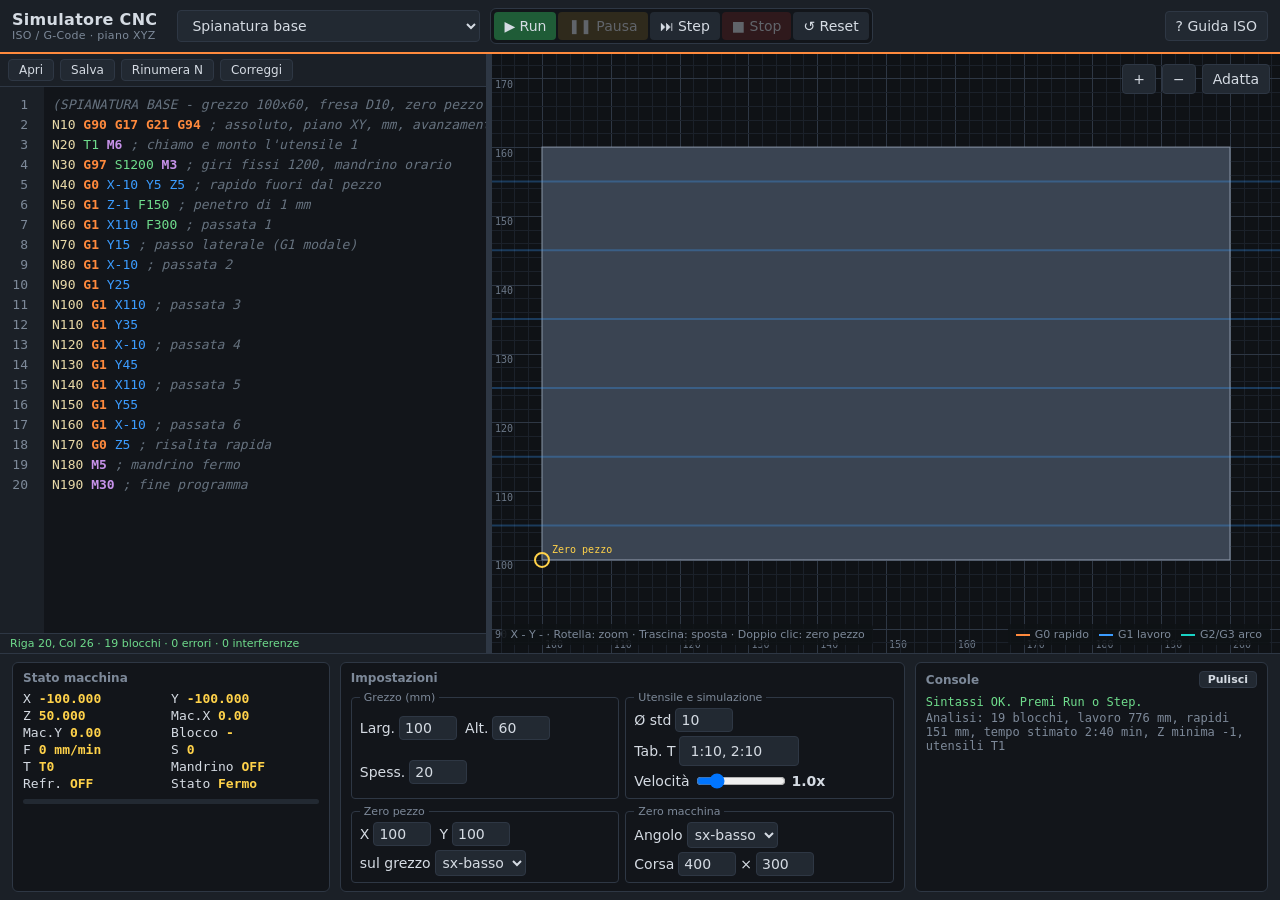
==== index.html @ 135fc8c4 "Update and rename index to index.html" ====
<!DOCTYPE html>
<html lang="it">
<head>
<meta charset="utf-8">
<meta name="viewport" content="width=device-width, initial-scale=1">
<title>Simulatore CNC | ISO - G-Code</title>
<style>
:root{--bg:#14171c;--p:#1b2027;--p2:#222932;--ln:#2e3744;--tx:#d5dbe3;--mu:#7d8999;--or:#ff8a3d;--bl:#3b9cff;--tl:#19d3c5;--ye:#ffd24a;--rd:#ff5d5d;--gr:#6fdc8c;font-family:"Segoe UI",system-ui,sans-serif}
*{box-sizing:border-box}
html,body{height:100%;margin:0;background:var(--bg);color:var(--tx);font-size:14px}
body{display:grid;grid-template-rows:auto 1fr auto;height:100vh}
header{display:flex;flex-wrap:wrap;gap:8px;align-items:center;padding:8px 12px;background:var(--p);border-bottom:2px solid var(--or)}
h1{font-size:16px;margin:0 10px 0 0;font-weight:700;letter-spacing:.3px}
h1 small{display:block;font-weight:400;color:var(--mu);font-size:11px}
button,select,input{font:inherit;color:var(--tx);background:var(--p2);border:1px solid var(--ln);border-radius:4px;padding:6px 10px}
button{cursor:pointer}button:hover:not(:disabled){border-color:var(--or)}button:disabled{opacity:.4;cursor:not-allowed}
button:focus-visible,select:focus-visible,input:focus-visible{outline:2px solid var(--ye)}
#run{background:#1f5c37;border-color:#2c8a52}#pause{background:#5c4a1f}#stop{background:#5c1f1f}
.sp{flex:1}
main{display:grid;grid-template-columns:minmax(280px,38%) 1fr;min-height:0}
#edw{position:relative;display:flex;min-height:0;border-right:1px solid var(--ln);background:#12151a}
#gut{width:44px;overflow:hidden;background:var(--p);color:var(--mu);text-align:right;font:13px/20px Consolas,monospace;padding:8px 0;flex:none}
#gut div{padding-right:8px;height:20px}
.ed{position:relative;flex:1;overflow:hidden}
#HL{position:absolute;left:0;top:0;margin:0;padding:8px;font:13px/20px Consolas,monospace;white-space:pre;min-width:100%;pointer-events:none}
#HL div{height:20px;min-width:100%}
#code{position:absolute;inset:0;width:100%;height:100%;padding:8px;margin:0;font:13px/20px Consolas,monospace;white-space:pre;overflow:auto;background:transparent;color:transparent;caret-color:#fff;border:0;border-radius:0;resize:none;outline:0}
#HL .cur,#gut .cur{background:rgba(255,210,74,.2);box-shadow:inset 3px 0 var(--ye)}
#HL .er,#gut .er{background:rgba(255,93,93,.18);color:var(--rd)}
.g{color:var(--or);font-weight:700}.m{color:#c792ea;font-weight:700}.ax{color:var(--bl)}.ij{color:var(--tl)}.fs{color:var(--gr)}#HL .co,#gut .co{background:rgba(255,138,61,.2);color:var(--or)}#con .w{color:var(--or)}.ctl select{padding:3px}.ctl{max-width:470px}.cm{color:#66727f;font-style:italic}.n{color:#e8d9a8}
.cv{position:relative;min-width:0;min-height:0;background:#0f1216}
canvas{display:block;width:100%;height:100%;cursor:grab;touch-action:none}
.ov{position:absolute;right:10px;top:10px;display:flex;gap:6px}
.hint{position:absolute;left:10px;bottom:8px;color:var(--mu);font-size:11px;pointer-events:none}
footer{display:grid;grid-template-columns:auto auto 1fr;gap:10px;padding:8px 12px;background:var(--p);border-top:1px solid var(--ln)}
.box{background:#12151a;border:1px solid var(--ln);border-radius:4px;padding:8px}
#mon{display:grid;grid-template-columns:repeat(3,auto);gap:2px 16px;font:13px Consolas,monospace}
#mon b{color:var(--ye);font-weight:700}
.ctl label{display:flex;gap:6px;align-items:center;margin-bottom:6px;color:var(--mu)}
.ctl input[type=number]{width:64px;padding:3px 6px}
#con{height:104px;overflow:auto;font:12px Consolas,monospace}
#con .e{color:var(--rd)}#con .o{color:var(--gr)}#con .i{color:var(--mu)}
#tip{position:fixed;display:none;max-width:280px;background:#000;border:1px solid var(--or);padding:6px 9px;border-radius:4px;font-size:12px;z-index:9;pointer-events:none}
#modal{position:fixed;inset:0;background:rgba(0,0,0,.65);display:none;align-items:center;justify-content:center;z-index:8}
#modal.on{display:flex}
#modal .box{width:min(640px,94vw);max-height:88vh;overflow:auto;background:var(--p);padding:16px}
table{border-collapse:collapse;width:100%}td,th{border-bottom:1px solid var(--ln);padding:5px 8px;text-align:left}
td:first-child{color:var(--or);font:700 13px Consolas,monospace;white-space:nowrap}
@media(max-width:800px){body{height:auto}main{grid-template-columns:1fr}#edw{height:300px}.cv{height:380px}footer{grid-template-columns:1fr}}

header{gap:6px 10px}.grp{display:flex;gap:2px;padding:3px;background:#12151a;border:1px solid var(--ln);border-radius:6px}.grp button{border:0}
main{grid-template-columns:var(--ew,38%) 6px 1fr}#spl{cursor:col-resize;background:var(--ln)}#spl:hover{background:var(--or)}
.pane{display:flex;flex-direction:column;min-width:0;min-height:0}#edw{flex:1;border-right:0;min-height:0}
.tb{display:flex;gap:6px;padding:5px 8px;background:var(--p);border-bottom:1px solid var(--ln)}.tb button{padding:3px 10px;font-size:12px}
.sb{padding:3px 10px;font-size:11px;background:var(--p);border-top:1px solid var(--ln);white-space:nowrap;overflow:hidden}
.lg{position:absolute;right:10px;bottom:8px;display:flex;gap:10px;font-size:11px;color:var(--mu);background:rgba(15,18,22,.85);padding:4px 8px;border-radius:4px;pointer-events:none}
.lg span:before{content:"";display:inline-block;width:14px;border-top:2px solid var(--c);margin-right:5px;vertical-align:middle}
.hint{background:rgba(15,18,22,.85);padding:4px 8px;border-radius:4px}
footer{grid-template-columns:minmax(240px,.9fr) minmax(380px,1.6fr) minmax(260px,1fr);max-height:44vh;overflow:auto}
.card{background:#12151a;border:1px solid var(--ln);border-radius:6px;padding:8px 10px;min-width:0}
.card h3{margin:0 0 6px;font-size:12px;color:var(--mu);font-weight:600;display:flex;justify-content:space-between;align-items:center}.card h3 button{padding:1px 8px;font-size:11px}
.set{display:grid;grid-template-columns:1fr 1fr;gap:6px}
fieldset{border:1px solid var(--ln);border-radius:4px;margin:0;padding:4px 8px 6px;display:flex;flex-wrap:wrap;gap:4px 8px;min-width:0}
legend{color:var(--mu);font-size:11px;padding:0 4px}fieldset label{display:flex;align-items:center;gap:4px}
fieldset input[type=number]{width:58px;padding:3px 5px}fieldset select{padding:3px}fieldset input[type=range]{width:90px;padding:0}
input:invalid{border-color:var(--rd)}
.bar{height:5px;background:var(--p2);border-radius:3px;margin-top:8px;overflow:hidden}.bar i{display:block;height:100%;width:0;background:var(--or)}
#con{height:auto;max-height:150px;min-height:90px;overflow:auto}#con div{padding:1px 0}#mon{grid-template-columns:repeat(2,auto)}
@media(max-width:900px){body{height:auto}main{grid-template-columns:1fr}#spl{display:none}.pane{height:360px}footer{grid-template-columns:1fr;max-height:none}.set{grid-template-columns:1fr}.lg{display:none}}
canvas{position:absolute;inset:0}</style>
</head>
<body>
<header>
 <h1>Simulatore CNC <small>ISO / G-Code &middot; piano XYZ</small></h1>
 <select id="ex" aria-label="Programmi di esempio" title="Programmi di esempio"></select>
 <div class="grp"><button id="run" title="Esegui (F5 o Ctrl+Invio)">&#9654; Run</button><button id="pause" title="Pausa (F6)">&#10074;&#10074; Pausa</button><button id="step" title="Esegui un blocco alla volta (F10)">&#9197; Step</button><button id="stop" title="Ferma e torna al primo blocco (Esc)">&#9632; Stop</button><button id="reset" title="Ricarica il programma e la vista">&#8634; Reset</button></div>
 <span class="sp"></span><button id="leg" title="Tabella dei codici ISO">? Guida ISO</button>
</header>
<main>
 <div class="pane"><div class="tb"><button id="op" title="Apri un file .nc / .txt">Apri</button><button id="sv" title="Salva il programma sul computer">Salva</button><button id="an" title="Rinumera i blocchi N10, N20, N30...">Rinumera N</button><button id="fx" title="Corregge N mancanti, F/S mancanti e aggiunge M30 finale">Correggi</button><input type="file" id="fo" hidden accept=".nc,.txt,.gcode,.cnc,.iso,.tap"></div><section id="edw"><div id="gut"><div></div></div><div class="ed"><pre id="HL"></pre><textarea id="code" spellcheck="false" aria-label="Editor G-Code"></textarea></div></section><div class="sb" id="sb"></div></div><div id="spl" title="Trascina per ridimensionare"></div>
 <section class="cv"><canvas id="cv"></canvas><div class="ov"><button id="zi" title="Zoom +">+</button><button id="zo" title="Zoom -">&minus;</button><button id="fit" title="Inquadra il grezzo">Adatta</button></div><div class="hint"><span id="cur">X -  Y -</span> &middot; Rotella: zoom &middot; Trascina: sposta &middot; Doppio clic: zero pezzo</div><div class="lg"><span style="--c:#ff8a3d">G0 rapido</span><span style="--c:#3b9cff">G1 lavoro</span><span style="--c:#19d3c5">G2/G3 arco</span></div></section>
</main>
<footer>
 <section class="card"><h3>Stato macchina</h3><div id="mon"></div><div class="bar" title="Avanzamento del programma"><i id="pb"></i></div></section>
 <section class="card"><h3>Impostazioni</h3><div class="set">
  <fieldset><legend>Grezzo (mm)</legend><label>Larg. <input type="number" id="sw" value="100" min="1"></label><label>Alt. <input type="number" id="sh" value="60" min="1"></label><label>Spess. <input type="number" id="sz" value="20" min="1"></label></fieldset>
  <fieldset><legend>Utensile e simulazione</legend><label>&Oslash; std <input type="number" id="td" value="10" min=".5" step=".5"></label><label title="Utensili: T:diametro separati da virgola">Tab. T <input id="tt" value="1:10, 2:8" style="width:120px"></label><label>Velocit&agrave; <input type="range" id="spd" min=".2" max="5" step=".1" value="1"><b id="spdv">1.0x</b></label></fieldset>
  <fieldset><legend>Zero pezzo</legend><label>X <input type="number" id="px" value="100"></label><label>Y <input type="number" id="py" value="100"></label><label>sul grezzo <select id="zc"><option value="0">sx-basso<option value="1">dx-basso<option value="2">sx-alto<option value="3">dx-alto<option value="4">centro</select></label></fieldset>
  <fieldset><legend>Zero macchina</legend><label>Angolo <select id="mc"><option value="0">sx-basso<option value="1">dx-basso<option value="2">sx-alto<option value="3">dx-alto<option value="4">centro</select></label><label>Corsa <input type="number" id="mw" value="400" min="10"> &times; <input type="number" id="mh" value="300" min="10"></label></fieldset>
 </div></section>
 <section class="card"><h3>Console <button id="cc">Pulisci</button></h3><div id="con" role="log" aria-live="polite"></div></section>
</footer>
<div id="tip"></div>
<div id="modal"><div class="box"><h2 style="margin-top:0">Guida ai codici ISO</h2><table id="lt"></table><p style="color:var(--mu)">Passa il mouse sui codici nell'editor per vedere la spiegazione. Commenti: <code>(testo)</code> oppure <code>; testo</code>.</p><button id="cl">Chiudi</button></div></div>

<script>
const DICT={N:"Numero di blocco: ogni riga è un blocco, la macchina ne esegue uno alla volta.",M00:"Arresto programmato: la macchina si ferma finché premi Run.",M04:"Avvio mandrino in senso antiorario.",M06:"Cambio utensile (indicato prima con T). Ferma il mandrino con M5.",M08:"Refrigerante ON.",M09:"Refrigerante OFF.",G92:"Con X Y Z: preset del zero pezzo nella posizione attuale. Con S: limite giri massimi.",G94:"Avanzamento F in mm/min.",G95:"Avanzamento F in mm/giro (velocità = F x giri mandrino).",G96:"Velocità di taglio costante: S in m/min (giri calcolati dal diametro utensile).",G97:"S in giri/min costanti.",G00:"Posizionamento rapido: spostamento veloce senza asportare materiale.",G01:"Interpolazione lineare a velocità di lavoro F.",G02:"Interpolazione circolare oraria (CW). Centro con I,J oppure raggio R.",G03:"Interpolazione circolare antioraria (CCW). Centro con I,J oppure raggio R.",G90:"Quote assolute: le coordinate sono riferite allo zero pezzo.",G91:"Quote incrementali: le coordinate sono distanze dalla posizione attuale.",G17:"Piano di lavoro XY (default).",G18:"Piano XZ (non simulato).",G19:"Piano YZ (non simulato).",G21:"Unità in millimetri.",M03:"Avvio mandrino in senso orario.",M05:"Arresto mandrino.",M30:"Fine programma.",F:"Avanzamento in mm/min.",S:"Velocità del mandrino in giri/min.",T:"Numero utensile.",X:"Coordinata asse X.",Y:"Coordinata asse Y.",Z:"Coordinata asse Z (profondità: negativa = dentro il pezzo).",I:"Distanza X dal punto di partenza al centro dell'arco.",J:"Distanza Y dal punto di partenza al centro dell'arco.",R:"Raggio dell'arco (positivo = arco corto, negativo = arco lungo)."};
const LEG=[["G00","Posizionamento rapido"],["G01","Interpolazione lineare a lavoro"],["G02","Circolare oraria (CW)"],["G03","Circolare antioraria (CCW)"],["G90","Assoluto"],["G91","Incrementale"],["G17","Piano XY (G18/G19 non simulati)"],["M03","Avvio mandrino"],["M05","Arresto mandrino"],["M00","Arresto programmato"],["M04","Mandrino antiorario"],["M06","Cambio utensile (T)"],["M08","Refrigerante ON"],["M09","Refrigerante OFF"],["M30","Fine programma"],["N","Numero di blocco"],["G92","Preset zero / limite giri"],["G94","F in mm/min"],["G95","F in mm/giro"],["G96","Velocità di taglio costante"],["G97","Giri/min costanti"],["F","Avanzamento"],["S","Giri mandrino"],["T","Utensile"],["I","Centro arco X (relativo)"],["J","Centro arco Y (relativo)"],["R","Raggio arco"]];
const H="N10 G90 G17 G21 G94 ; assoluto, piano XY, mm, avanzamento mm/min\n";
const EX={
"Spianatura base":{w:100,h:60,d:10,sz:20,px:100,py:100,zc:0,code:`(SPIANATURA BASE - grezzo 100x60, fresa D10, zero pezzo angolo basso-sx)
${H}N20 T1 M6 ; chiamo e monto l'utensile 1
N30 G97 S1200 M3 ; giri fissi 1200, mandrino orario
N40 G0 X-10 Y5 Z5 ; rapido fuori dal pezzo
N50 G1 Z-1 F150 ; penetro di 1 mm
N60 G1 X110 F300 ; passata 1
N70 G1 Y15 ; passo laterale (G1 modale)
N80 G1 X-10 ; passata 2
N90 G1 Y25
N100 G1 X110 ; passata 3
N110 G1 Y35
N120 G1 X-10 ; passata 4
N130 G1 Y45
N140 G1 X110 ; passata 5
N150 G1 Y55
N160 G1 X-10 ; passata 6
N170 G0 Z5 ; risalita rapida
N180 M5 ; mandrino fermo
N190 M30 ; fine programma`},
"Circonferenza/Arco":{w:100,h:100,d:6,sz:20,px:200,py:150,zc:4,code:`(CERCHIO E ARCHI - zero pezzo al CENTRO, raggio 30)
${H}N20 T1 M6
N30 G97 S2000 M3 M8 ; mandrino ON + refrigerante ON
N40 G0 X0 Y-30 Z5 ; partenza sotto il centro
N50 G1 Z-1 F100 ; penetrazione
N60 G3 X30 Y0 I0 J30 F250 ; quarto antiorario, centro = start+(I,J)
N70 G3 X0 Y30 I-30 J0 ; secondo quarto antiorario
N80 G2 X-30 Y0 R30 ; arco orario con raggio R
N90 G3 X0 Y-30 I30 J0 ; chiudo il percorso
N100 G0 Z5
N110 M9 M5 ; spengo refrigerante e mandrino
N120 M30`},
"Scanalatura rettangolare":{w:80,h:50,d:8,sz:20,px:100,py:100,zc:0,code:`(SCANALATURA 60x20 - fresa D8, G95 mm/giro e G91)
N10 G90 G17 G21
N20 T2 M6
N30 G97 S1500 M3
N40 G0 X10 Y15 Z5 ; angolo basso-sx del contorno
N50 G95 F0.05 ; avanzamento in mm/giro: 0,05 x 1500 = 75 mm/min
N60 G1 Z-2 ; profondita' 2 mm
N70 G1 X70 F0.15 ; lato inferiore
N80 Y35 ; lato destro
N90 X10 ; lato superiore
N100 Y15 ; lato sinistro
N110 G91 G0 Z5 ; incrementale: sale di 5 rispetto a ora
N120 G90 G0 X0 Y0 ; assoluto, rientro
N130 M5
N140 M30`},
"Esercizio: Interferenze (usa Correggi)":{w:60,h:40,d:6,sz:20,px:100,py:100,zc:0,code:`(ESERCIZIO - 2 interferenze volute: premi Correggi per risolverle)
${H}N20 T1 M6
N30 G97 S1000 M3
N40 G0 X-10 Y10 Z5
N50 G1 Z-2 F100
N60 G0 X70 ; ERRORE: rapido dentro il materiale
N70 G1 Y30 F200
N80 M5
N90 G1 X-10 ; ERRORE: mandrino fermo in presa
N100 M30`}};
const $=id=>document.getElementById(id),cv=$('cv'),c=cv.getContext('2d'),code=$('code'),HL=$('HL'),gut=$('gut');
let items=[],errs=[],idx=0,prog=0,run=false,stepM=false,pos={x:0,y:0,z:50},snap=initSnap(),curLine=-1,V={s:5,ox:60,oy:300},dpr=1,errL=new Set(),colL=new Set(),crash=null;
const SW=()=>+$('sw').value||100,SH=()=>+$('sh').value||60,TD=t=>{const m={};($('tt').value||'').split(/[,;]/).forEach(p=>{const[a,b]=p.split(':');if(+a&&+b)m[+a]=+b});return m[t]||+$('td').value||6};
const SX=x=>V.ox+x*V.s,SY=y=>V.oy-y*V.s;
function con(m,k,ln){const d=document.createElement('div');d.className=k||'i';d.textContent=m;if(ln!=null){d.dataset.l=ln;d.title='Vai alla riga';d.style.cursor='pointer'}$('con').appendChild(d);$('con').scrollTop=1e9}

/* ---------- PARSER ---------- */
function setup(){const W=SW(),H=SH(),cn=(k,w,h)=>[[0,0],[-w,0],[0,-h],[-w,-h],[-w/2,-h/2]][k],PX=+$('px').value||0,PY=+$('py').value||0,MW=+$('mw').value||400,MH=+$('mh').value||300,a=cn(+$('zc').value,W,H),b=cn(+$('mc').value,MW,MH);return{PX,PY,T:+$('sz').value||20,st:{x:PX+a[0],y:PY+a[1],w:W,h:H},lim:{x:b[0],y:b[1],w:MW,h:MH}}}
function initSnap(){return{f:0,s:0,t:0,sp:0,cl:0,fm:94,rpm:0,ox:+$('px').value||0,oy:+$('py').value||0}}
function collide(g,sp,S){const n=Math.min(400,Math.ceil(g.len/.5)+1),r=(g.d||TD())/2,s=S.st,l=S.lim;
 for(let j=0;j<=n;j++){const p=at(g,j/n),inS=p.x+r>s.x&&p.x-r<s.x+s.w&&p.y+r>s.y&&p.y-r<s.y+s.h;let m=null;
  if(p.x<l.x||p.x>l.x+l.w||p.y<l.y||p.y>l.y+l.h)m='Fuori corsa macchina (oltre l\'area di lavoro)';
  else if(p.z<-S.T)m='Utensile contro il piano macchina (Z sotto lo spessore del grezzo)';
  else if(inS&&p.z<0){if(g.k==0){if(!(Math.hypot(g.x1-g.x0,g.y1-g.y0)<1e-6&&g.z1>=g.z0))m='G00 rapido dentro il materiale: urto utensile/pezzo (usa G1 per scendere)'}else if(!sp)m='Mandrino fermo: utensile in presa nel pezzo'}
  if(m){g.colT=j/n;return m}}
 return null}
function parse(src){
 const S=setup(),L=src.split('\n'),its=[],er=[],wr=[],cols=[];
 let m=null,abs=true,ox=S.PX,oy=S.PY,cx=-ox,cy=-oy,cz=50,f=0,s=0,sp=0,cl=0,fm=94,cs=97,mx=0,ta=0,pend=null,lastN=-1,end=false,endSeen=false,tail=0;
 const err=(i,x)=>er.push({i,x}),warn=(i,x)=>wr.push({i,x});
 L.forEach((raw,i)=>{
  if(end){if(!tail&&raw.replace(/\([^)]*\)/g,'').replace(/;.*$/,'').trim()){warn(i,'Righe dopo M30: vengono ignorate');tail=1}return}
  const txt=raw.replace(/\([^)]*\)/g,'').replace(/;.*$/,'').toUpperCase().replace(/(\d),(\d)/g,'$1.$2').trim();
  if(!txt)return;
  const re=/([A-Z])\s*([-+]?(?:\d+\.?\d*|\.\d+))/g,rest=txt.replace(re,'').trim();
  if(rest){err(i,`Sintassi non valida: "${rest}" (dopo ogni lettera serve un numero; usa lo zero 0, non la lettera O)`);return}
  const w={},gs=[],ms=[],tk=[];let mm,bad=false;
  while((mm=re.exec(txt))){const k=mm[1],v=parseFloat(mm[2]);tk.push(k);
   if(k=='G')gs.push(v);else if(k=='M')ms.push(v);
   else if('XYZIJRFSTN'.includes(k)){if(k in w){err(i,`${k} ripetuto nello stesso blocco`);bad=true}w[k]=v}
   else{err(i,`Lettera non supportata: ${k}. Ammesse: N G M X Y Z I J R F S T`);bad=true}}
  if(tk[0]!='N')err(i,'Il blocco deve iniziare con il numero di blocco (es. N10)');
  else if(!Number.isInteger(w.N)||w.N<0)err(i,'Numero di blocco N non valido (intero positivo)');
  else{if(w.N<=lastN)err(i,`N${w.N} non crescente (blocco precedente N${lastN})`);lastN=w.N}
  if(bad)return;
  const gm=gs.filter(g=>g>=0&&g<=3),c=(a,b)=>gs.filter(g=>g==a||g==b).length>1,mS=ms.filter(k=>k>=3&&k<=5);
  if(gm.length>1)err(i,'Due movimenti (G0-G3) nello stesso blocco');
  if(c(90,91))err(i,'G90 e G91 insieme');if(c(94,95))err(i,'G94 e G95 insieme');if(c(96,97))err(i,'G96 e G97 insieme');
  if(mS.length>1)err(i,'Più comandi mandrino (M3/M4/M5) nello stesso blocco');if(ms.includes(8)&&ms.includes(9))err(i,'M8 e M9 insieme');
  let ex=null,isEnd=false,stop=false,g92=false;
  for(const g of gs){
   if(g>=0&&g<=3&&Number.isInteger(g)){ex=g;m=g}
   else if(g==17||g==21);
   else if(g==18||g==19)err(i,`G${g} non simulato: il simulatore lavora solo sul piano XY (G17)`);
   else if(g==90)abs=true;else if(g==91)abs=false;else if(g==94||g==95)fm=g;else if(g==96||g==97)cs=g;else if(g==92)g92=true;
   else err(i,`Codice G non supportato: G${g}. Supportati: G0-G3, G17, G21, G90, G91, G92, G94-G97`)}
  if('F' in w)f=w.F;if('S' in w&&!g92)s=w.S;if('T' in w)pend=w.T;
  for(const k of ms){
   if(k==3)sp=1;else if(k==4)sp=-1;else if(k==5)sp=0;else if(k==8)cl=1;else if(k==9)cl=0;else if(k==0)stop=true;
   else if(k==6){if(pend===null)err(i,"M6 senza T: indica prima l'utensile (es. T1 M6)");else{ta=pend;if(sp)warn(i,'Cambio utensile con mandrino acceso: usa M5 prima di M6')}}
   else if(k==30||k==2){isEnd=true;sp=0;cl=0}
   else err(i,`Codice M non supportato: M${k}. Supportati: M0, M3, M4, M5, M6, M8, M9, M30`)}
  if((mS[0]==3||mS[0]==4)&&!s)err(i,'M3/M4 senza velocità S');
  if(g92){
   if('S' in w)mx=w.S;
   const xy='X' in w||'Y' in w;
   if(xy){const mxp=cx+ox,myp=cy+oy;if('X' in w)cx=w.X;if('Y' in w)cy=w.Y;ox=mxp-cx;oy=myp-cy}
   if('Z' in w)cz=w.Z;
   if(!xy&&!('S' in w)&&!('Z' in w))err(i,'G92 senza X/Y/Z (preset zero) né S (limite giri)')}
  const rpm=cs==96?Math.min(mx||1e9,1000*s/(Math.PI*TD(ta))):s;
  const ax=!g92&&('X' in w||'Y' in w||'Z' in w);let seg=null;
  if(ex!==null&&!ax)err(i,`Manca il valore X/Y/Z per G${ex}`);
  else if(ax){
   if(m===null)err(i,'Movimento senza G0/G1/G2/G3 attivo');
   else{
    const nx=abs?(w.X??cx):cx+(w.X||0),ny=abs?(w.Y??cy):cy+(w.Y||0),nz=abs?(w.Z??cz):cz+(w.Z||0);
    seg={k:m,x0:cx,y0:cy,z0:cz,x1:nx,y1:ny,z1:nz};let ok=true;
    if(m>=1&&!f){err(i,`Manca avanzamento F per G${m}`);ok=false}
    else if(m>=1&&fm==95&&(!sp||!rpm)){err(i,'G95 (mm/giro) richiede mandrino acceso (M3/M4) con S');ok=false}
    if(m>=2&&ok){
     if('R' in w&&('I' in w||'J' in w)){err(i,'Usa I,J oppure R, non entrambi');ok=false}
     const cw=m==2,dx=nx-cx,dy=ny-cy,d=Math.hypot(dx,dy);let ccx,ccy;
     if(!ok);
     else if('R' in w){
      if(d<1e-9){err(i,'Arco con R tra punti coincidenti: usa I,J per il cerchio completo');ok=false}
      else{const q=w.R*w.R-d*d/4;
       if(q<-1e-6){err(i,`Raggio R${w.R} troppo piccolo per la corda di ${d.toFixed(3)} mm`);ok=false}
       else{const h=Math.sqrt(Math.max(q,0)),k=(w.R>0?1:-1)*h/d,n=cw?[dy,-dx]:[-dy,dx];ccx=(cx+nx)/2+k*n[0];ccy=(cy+ny)/2+k*n[1]}}}
     else if('I' in w||'J' in w){ccx=cx+(w.I||0);ccy=cy+(w.J||0)}
     else{err(i,`Manca il centro (I,J) o il raggio R per G${m}`);ok=false}
     if(ok){const r=Math.hypot(cx-ccx,cy-ccy),r2=Math.hypot(nx-ccx,ny-ccy);
      if(r<1e-9){err(i,'Raggio arco nullo');ok=false}
      else if(Math.abs(r-r2)>0.01){err(i,`Arco non valido: raggio iniziale ${r.toFixed(3)} diverso da finale ${r2.toFixed(3)} (controlla I,J)`);ok=false}
      else{const a0=Math.atan2(cy-ccy,cx-ccx),a1=Math.atan2(ny-ccy,nx-ccx);let dd=a1-a0;
       if(cw){if(dd>=-1e-9)dd-=2*Math.PI}else{if(dd<=1e-9)dd+=2*Math.PI}
       Object.assign(seg,{cx:ccx,cy:ccy,r,a0,dd});seg.len=Math.hypot(Math.abs(dd)*r,nz-cz)}}}
    else if(ok)seg.len=Math.hypot(nx-cx,ny-cy,nz-cz);
    if(!ok)seg=null;
    else{seg.fv=m==0?2400:fm==95?f*rpm:f;cx=nx;cy=ny;cz=nz;
     seg.x0+=ox;seg.x1+=ox;seg.y0+=oy;seg.y1+=oy;if(m>=2){seg.cx+=ox;seg.cy+=oy}
     seg.d=TD(ta);seg.col=collide(seg,sp,S);if(seg.col)cols.push({i,x:seg.col})}}}
  const desc=[...gs.map(g=>DICT['G'+String(g).padStart(2,'0')]),...ms.map(k=>DICT['M'+String(k).padStart(2,'0')])].filter(Boolean).join(' ');
  its.push({i,seg,end:isEnd,stop,N:w.N,desc,snap:{f,s,t:ta,sp,cl,fm,cs,rpm:rpm>1e8?0:rpm,ox,oy}});
  if(isEnd){end=true;endSeen=true}
 });
 if(its.length&&!endSeen)warn(L.length-1,'Il programma non termina con M30');
 return{its,er,wr,col:cols}}

/* ---------- EDITOR ---------- */
function hlLine(l){return l.replace(/(\([^)]*\)?|;.*)|([A-Za-z])(\s*[-+]?\d*\.?\d*)|([\s\S])/g,(a,cm,k,n,o)=>{
 const e=s=>s.replace(/&/g,'&amp;').replace(/</g,'&lt;');
 if(cm)return`<span class="cm">${e(cm)}</span>`;
 if(k){const u=k.toUpperCase(),cl=u=='G'?'g':u=='M'?'m':'XYZ'.includes(u)?'ax':'IJR'.includes(u)?'ij':'FST'.includes(u)?'fs':'n';return`<span class="${cl}">${k}${e(n)}</span>`}
 return e(o)})}
function render(){
 const L=code.value.split('\n');
 HL.innerHTML=L.map((l,i)=>`<div class="${i==curLine?'cur ':''}${errL.has(i)?'er':colL.has(i)?'co':''}">${hlLine(l)||' '}</div>`).join('');
 gut.firstChild.outerHTML=`<div>${L.map((l,i)=>`<div class="${i==curLine?'cur ':''}${errL.has(i)?'er':colL.has(i)?'co':''}">${i+1}</div>`).join('')}</div>`;
 sync()}
function sync(){HL.style.transform=`translate(${-code.scrollLeft}px,${-code.scrollTop}px)`;gut.firstChild.style.transform=`translateY(${-code.scrollTop}px)`}
code.addEventListener('scroll',sync);
code.addEventListener('input',()=>{reparse()});['keyup','click'].forEach(v=>code.addEventListener(v,sbar));
code.addEventListener('keydown',e=>{if(e.key=='Tab'){e.preventDefault();document.execCommand('insertText',false,'  ')}});
const tip=$('tip'),cw0=(()=>{c.font=getComputedStyle(code).font;return c.measureText('M').width})();
code.addEventListener('mousemove',e=>{
 const r=code.getBoundingClientRect(),li=Math.floor((e.clientY-r.top-8+code.scrollTop)/20),col=Math.floor((e.clientX-r.left-8+code.scrollLeft)/cw0),ln=code.value.split('\n')[li];
 let txt=null;
 if(ln!==undefined){const re=/([A-Za-z])\s*[-+]?\d*\.?\d*/g;let m;const cmt=ln.search(/[;(]/);
  while((m=re.exec(ln))){if(col>=m.index&&col<m.index+m[0].length&&(cmt<0||m.index<cmt)){
   const k=m[1].toUpperCase(),n=parseFloat(m[0].slice(1));
   txt=(k=='G'||k=='M')?DICT[k+String(n).padStart(2,'0')]:DICT[k];break}}}
 if(txt){tip.textContent=txt;tip.style.display='block';tip.style.left=Math.min(e.clientX+14,innerWidth-300)+'px';tip.style.top=e.clientY+16+'px'}else tip.style.display='none'});
code.addEventListener('mouseleave',()=>tip.style.display='none');

/* ---------- SIMULAZIONE ---------- */
function reparse(){
 const r=parse(code.value);items=r.its;errs=r.er;errL=new Set(errs.map(e=>e.i));colL=new Set(r.col.map(e=>e.i));
 $('con').innerHTML='';
 errs.forEach(e=>con(`Riga ${e.i+1}: ${e.x}`,'e',e.i));
 r.wr.forEach(e=>con(`Riga ${e.i+1}: attenzione - ${e.x}`,'w',e.i));r.col.forEach(e=>con(`Riga ${e.i+1}: INTERFERENZA - ${e.x}`,'e',e.i));if(!errs.length)con('Sintassi OK'+(r.col.length?' ma ci sono interferenze: la simulazione si fermerà.':'. Premi Run o Step.'),'o');
 resetSim();updBtn();sbar();save();if(!errs.length&&items.length)con(analyze(),'i')}
function analyze(){let tw=0,tr=0,t=0,zm=0;const tl=new Set();items.forEach(it=>{const g=it.seg;if(it.snap.t)tl.add('T'+it.snap.t);if(!g||!g.len)return;if(g.k==0)tr+=g.len;else tw+=g.len;t+=g.len/g.fv;zm=Math.min(zm,g.z0,g.z1)});return`Analisi: ${items.length} blocchi, lavoro ${tw.toFixed(0)} mm, rapidi ${tr.toFixed(0)} mm, tempo stimato ${Math.floor(t)}:${String(Math.round(t%1*60)).padStart(2,'0')} min, Z minima ${zm}${tl.size?', utensili '+[...tl].join(' '):''}${zm>=0&&tw>0?'. ATTENZIONE: Z non scende mai sotto 0, nessuna asportazione':''}`}
function updBtn(){$('run').disabled=!!errs.length;$('step').disabled=!!errs.length}
function resetSim(){run=false;idx=0;prog=0;pos={x:0,y:0,z:50};snap=initSnap();crash=null;curLine=-1;render();mon()}
function mon(){
 const p=(k,v)=>`<span>${k} <b>${v}</b></span>`,it=items[Math.min(idx,items.length-1)];
 $('mon').innerHTML=p('X',(pos.x-snap.ox).toFixed(3))+p('Y',(pos.y-snap.oy).toFixed(3))+p('Z',pos.z.toFixed(3))+p('Mac.X',pos.x.toFixed(2))+p('Mac.Y',pos.y.toFixed(2))+p('Blocco',curLine>=0&&it?'N'+it.N:'-')+p('F',snap.f+(snap.fm==95?' mm/giro':' mm/min'))+p('S',Math.round(snap.rpm||0)+(snap.cs==96?' (G96)':''))+p('T','T'+snap.t)+p('Mandrino',snap.sp>0?'M3 CW':snap.sp<0?'M4 CCW':'OFF')+p('Refr.',snap.cl?'ON':'OFF')+p('Stato',crash?'INTERFERENZA':run?'In esecuzione':idx>=items.length&&idx>0?'Finito':'Fermo');ui()}
function setLine(i){if(i!==curLine){curLine=i;render();const y=i*20;if(y<code.scrollTop||y>code.scrollTop+code.clientHeight-30){code.scrollTop=Math.max(0,y-code.clientHeight/2);sync()}}}
function adv(dt){
 let gd=0;
 while(run&&dt>0&&gd++<1000){
  if(idx>=items.length){run=false;break}
  const it=items[idx],g=it.seg;
  if(!it.started){it.started=true;snap=it.snap;setLine(it.i);con('N'+it.N+': '+(it.desc||'blocco senza codici G/M'),'i',it.i)}
  if(!g||g.len<1e-9){if(g)pos=at(g,1);done(it);if(stepM)run=false;continue}
  const lim=g.col?g.colT*g.len:g.len,v=g.fv/60*8*(+$('spd').value),need=(lim-prog)/v;
  if(need>dt){prog+=v*dt;dt=0;pos=at(g,prog/g.len)}
  else{dt-=need;prog=lim;pos=at(g,prog/g.len);
   if(g.col){crash=g.col;run=false;con('INTERFERENZA riga '+(it.i+1)+': '+g.col+'. Premi Reset.','e',it.i)}
   else{done(it);if(stepM)run=false}}}
 mon()}
function done(it){idx++;prog=0;if(it.end){idx=items.length;run=false;con('M30: fine programma.','o')}else if(it.stop){run=false;con('M0: arresto programmato. Premi Run per continuare.','o')}}
function at(g,t){return g.k<2?{x:g.x0+(g.x1-g.x0)*t,y:g.y0+(g.y1-g.y0)*t,z:g.z0+(g.z1-g.z0)*t}:{x:g.cx+g.r*Math.cos(g.a0+g.dd*t),y:g.cy+g.r*Math.sin(g.a0+g.dd*t),z:g.z0+(g.z1-g.z0)*t}}
function tan(g,t){if(g.k<2){const dx=g.x1-g.x0,dy=g.y1-g.y0,d=Math.hypot(dx,dy)||1;return[dx/d,dy/d]}const a=g.a0+g.dd*t,s=g.dd>0?1:-1;return[-Math.sin(a)*s,Math.cos(a)*s]}
function startRun(step){
 if(crash){con('Interferenza: premi Reset per ripartire.','e');return}
 if(errs.length){con('Impossibile eseguire: correggi gli errori di sintassi.','e');return}
 if(idx>=items.length){items.forEach(i=>i.started=false);resetSim()}
 stepM=step;run=true;mon()}

/* ---------- DISEGNO ---------- */
function path(g,t){c.beginPath();if(g.k<2){c.moveTo(SX(g.x0),SY(g.y0));c.lineTo(SX(g.x0+(g.x1-g.x0)*t),SY(g.y0+(g.y1-g.y0)*t))}else c.arc(SX(g.cx),SY(g.cy),g.r*V.s,-g.a0,-(g.a0+g.dd*t),g.dd>0);c.stroke()}
function arrow(x,y,tx,ty,col,sz){const px=SX(x),py=SY(y),a=Math.atan2(-ty,tx);c.fillStyle=col;c.beginPath();c.moveTo(px+Math.cos(a)*sz,py+Math.sin(a)*sz);c.lineTo(px+Math.cos(a+2.5)*sz,py+Math.sin(a+2.5)*sz);c.lineTo(px+Math.cos(a-2.5)*sz,py+Math.sin(a-2.5)*sz);c.closePath();c.fill()}
const COL=k=>k==0?'#ff8a3d':k==1?'#3b9cff':'#19d3c5';
function seg(g,t,alpha){c.globalAlpha=alpha;c.strokeStyle=COL(g.k);c.lineWidth=g.k==0?1.2:2;c.setLineDash(g.k==0?[6,5]:[]);path(g,t);c.setLineDash([]);c.globalAlpha=1}
function draw(){
 const w=cv.width/dpr,h=cv.height/dpr;c.setTransform(dpr,0,0,dpr,0,0);c.clearRect(0,0,w,h);
 const m=[1,2,5,10,20,50,100,200,500,1000].find(v=>v*V.s>=12)||1000,x0=-V.ox/V.s,x1=(w-V.ox)/V.s,y0=(V.oy-h)/V.s,y1=V.oy/V.s;
 c.font='10px Consolas,monospace';c.textBaseline='top';c.lineWidth=1;
 for(let x=Math.floor(x0/m)*m;x<=x1;x+=m){const mj=Math.round(x/m)%5==0;c.strokeStyle=mj?'#2e3744':'#1b212a';c.beginPath();c.moveTo(Math.round(SX(x))+.5,0);c.lineTo(Math.round(SX(x))+.5,h);c.stroke();if(mj){c.fillStyle='#6b7787';c.fillText(+x.toFixed(3),SX(x)+3,h-13)}}
 for(let y=Math.floor(y0/m)*m;y<=y1;y+=m){const mj=Math.round(y/m)%5==0;c.strokeStyle=mj?'#2e3744':'#1b212a';c.beginPath();c.moveTo(0,Math.round(SY(y))+.5);c.lineTo(w,Math.round(SY(y))+.5);c.stroke();if(mj){c.fillStyle='#6b7787';c.fillText(+y.toFixed(3),3,SY(y)+2)}}
 c.lineWidth=2;c.strokeStyle='#d9534f';c.beginPath();c.moveTo(0,SY(0));c.lineTo(w,SY(0));c.stroke();c.strokeStyle='#5cb85c';c.beginPath();c.moveTo(SX(0),0);c.lineTo(SX(0),h);c.stroke();
 c.fillStyle='#d9534f';c.fillText('X',w-14,SY(0)+4);c.fillStyle='#5cb85c';c.fillText('Y',SX(0)+5,4);
 const Z=setup(),st=Z.st,lm=Z.lim;c.setLineDash([8,6]);c.strokeStyle='#7a4a4a';c.lineWidth=1;c.strokeRect(SX(lm.x),SY(lm.y+lm.h),lm.w*V.s,lm.h*V.s);c.setLineDash([]);c.fillStyle='#3a4452';c.fillRect(SX(st.x),SY(st.y+st.h),st.w*V.s,st.h*V.s);c.strokeStyle='#8a97a8';c.strokeRect(SX(st.x),SY(st.y+st.h),st.w*V.s,st.h*V.s);
 const mk=(x,y,l,col)=>{c.strokeStyle=col;c.fillStyle=col;c.lineWidth=2;c.beginPath();c.arc(SX(x),SY(y),7,0,7);c.stroke();c.fillText(l,SX(x)+10,SY(y)-14)};mk(0,0,'Zero macchina','#ff5d5d');mk(Z.PX,Z.PY,'Zero pezzo','#ffd24a');
 const cur=idx<items.length?items[idx].seg:null,ct=cur&&cur.len?prog/cur.len:0;
 c.save();c.beginPath();c.rect(SX(st.x),SY(st.y+st.h),st.w*V.s,st.h*V.s);c.clip();c.lineCap='round';c.lineJoin='round';c.strokeStyle='#161b22';
 const cut=(g,t)=>{if(g.k>0&&(g.z0+g.z1)/2<0){c.lineWidth=g.d*V.s;path(g,t)}};
 for(let i=0;i<idx&&i<items.length;i++)if(items[i].seg)cut(items[i].seg,1);if(cur&&run!==undefined&&ct>0)cut(cur,ct);
 c.restore();c.lineCap='butt';
 items.forEach(it=>{const g=it.seg;if(g){seg(g,1,.3);if(g.k>=2){const a=g.a0+g.dd/2,tg=tan(g,.5);arrow(g.cx+g.r*Math.cos(a),g.cy+g.r*Math.sin(a),tg[0],tg[1],COL(g.k),6)}}});
 for(let i=0;i<idx&&i<items.length;i++)if(items[i].seg)seg(items[i].seg,1,1);
 if(cur&&ct>0)seg(cur,ct,1);
 const px=SX(pos.x),py=SY(pos.y),r=Math.max(TD(snap.t)/2*V.s,4);
 c.fillStyle=crash?'rgba(255,60,60,.5)':'rgba(255,210,74,.22)';c.strokeStyle=crash?'#ff3b3b':snap.sp?'#ffd24a':'#aaa';c.lineWidth=2;c.setLineDash(snap.sp?[]:[3,3]);c.beginPath();c.arc(px,py,r,0,7);c.fill();c.stroke();c.setLineDash([]);
 c.beginPath();c.moveTo(px-r-5,py);c.lineTo(px+r+5,py);c.moveTo(px,py-r-5);c.lineTo(px,py+r+5);c.stroke();
 if(cur&&run){const tg=tan(cur,ct);arrow(pos.x+tg[0]*(r/V.s+6/V.s),pos.y+tg[1]*(r/V.s+6/V.s),tg[0],tg[1],'#ffd24a',8)}}
let last=0;function loop(ts){const dt=Math.min((ts-last)/1000,.1);last=ts;if(run)adv(dt);draw();requestAnimationFrame(loop)}
function fit(){const w=cv.width/dpr,h=cv.height/dpr,st=setup().st,pad=50;V.s=Math.max(.5,Math.min((w-pad*2)/st.w,(h-pad*2)/st.h));V.ox=w/2-(st.x+st.w/2)*V.s;V.oy=h/2+(st.y+st.h/2)*V.s}
let first=true;let rz=0;new ResizeObserver(()=>{cancelAnimationFrame(rz);rz=requestAnimationFrame(()=>{dpr=devicePixelRatio||1;const b=cv.parentElement.getBoundingClientRect();if(!b.width||!b.height)return;cv.width=Math.round(b.width*dpr);cv.height=Math.round(b.height*dpr);if(first){fit();first=false}})}).observe(cv.parentElement);
cv.addEventListener('wheel',e=>{e.preventDefault();const r=cv.getBoundingClientRect(),mx=e.clientX-r.left,my=e.clientY-r.top,wx=(mx-V.ox)/V.s,wy=(V.oy-my)/V.s,f=e.deltaY<0?1.15:1/1.15;V.s=Math.max(.3,Math.min(400,V.s*f));V.ox=mx-wx*V.s;V.oy=my+wy*V.s},{passive:false});
let drag=null;cv.addEventListener('pointerdown',e=>{drag={x:e.clientX,y:e.clientY};cv.setPointerCapture(e.pointerId);cv.style.cursor='grabbing'});
cv.addEventListener('pointermove',e=>{if(drag){V.ox+=e.clientX-drag.x;V.oy+=e.clientY-drag.y;drag={x:e.clientX,y:e.clientY}}});
cv.addEventListener('pointerup',()=>{drag=null;cv.style.cursor='grab'});

/* ---------- UI ---------- */
$('ex').innerHTML=Object.keys(EX).map(k=>`<option>${k}</option>`).join('');
function load(n){const e=EX[n];code.value=e.code;$('sw').value=e.w;$('sh').value=e.h;$('td').value=e.d;$('tt').value=e.tt||'1:'+e.d+', 2:'+e.d;$('sz').value=e.sz;$('px').value=e.px;$('py').value=e.py;$('zc').value=e.zc;reparse();fit()}
$('ex').onchange=e=>load(e.target.value);
$('run').onclick=()=>startRun(false);
$('pause').onclick=()=>{run=false;mon()};
$('stop').onclick=()=>{items.forEach(i=>i.started=false);resetSim();con('Simulazione fermata: ritorno al primo blocco.','i')};
$('step').onclick=()=>startRun(true);
$('reset').onclick=()=>{reparse();fit()};
$('fit').onclick=fit;
$('spd').oninput=e=>$('spdv').textContent=(+e.target.value).toFixed(1)+'x';
['tt','sw','sh','td','sz','px','py','zc','mc','mw','mh'].forEach(i=>$(i).onchange=()=>{reparse();if(['sw','sh','zc','px','py'].includes(i))fit()});
cv.ondblclick=e=>{const r=cv.getBoundingClientRect();$('px').value=Math.round((e.clientX-r.left-V.ox)/V.s);$('py').value=Math.round((V.oy-e.clientY+r.top)/V.s);reparse()};
$('lt').innerHTML='<tr><th>Codice</th><th>Significato</th></tr>'+LEG.map(r=>`<tr title="${DICT[r[0].length==1?r[0]:r[0]]||''}"><td>${r[0]}</td><td>${r[1]}<br><small style="color:var(--mu)">${DICT[r[0]]||''}</small></td></tr>`).join('');
$('leg').onclick=()=>$('modal').classList.add('on');
$('cl').onclick=()=>$('modal').classList.remove('on');
$('modal').onclick=e=>{if(e.target.id=='modal')$('modal').classList.remove('on')};
const IDS=['tt','sw','sh','td','sz','px','py','zc','mc','mw','mh'];
function save(){try{const o={code:code.value};IDS.forEach(i=>o[i]=$(i).value);localStorage.setItem('cncsim',JSON.stringify(o))}catch(_){}}
function sbar(){const t=code.value.slice(0,code.selectionStart).split('\n');$('sb').textContent=`Riga ${t.length}, Col ${t[t.length-1].length+1}  \u00b7  ${items.length} blocchi  \u00b7  ${errs.length} errori  \u00b7  ${colL.size} interferenze`;$('sb').style.color=errs.length?'var(--rd)':colL.size?'var(--or)':'var(--gr)'}
function ui(){const g=items[idx],f=g&&g.seg&&g.seg.len?prog/g.seg.len:0,e=!!errs.length;$('pb').style.width=(items.length?Math.min(100,100*(idx+f)/items.length):0)+'%';$('run').disabled=e||run;$('step').disabled=e||run;$('pause').disabled=!run;$('stop').disabled=!run&&!idx&&!crash;$('run').innerHTML=idx>0&&idx<items.length&&!run&&!crash?'&#9654; Riprendi':'&#9654; Run'}
function goto(l){const ls=code.value.split('\n');let p=0;for(let i=0;i<l;i++)p+=ls[i].length+1;code.focus();code.setSelectionRange(p,p+ls[l].length);code.scrollTop=Math.max(0,l*20-code.clientHeight/2);sync();sbar()}
$('con').onclick=e=>{const l=e.target.dataset.l;if(l!=null)goto(+l)};
$('cc').onclick=()=>$('con').innerHTML='';
$('op').onclick=()=>$('fo').click();
$('fo').onchange=e=>{const f=e.target.files[0];if(f)f.text().then(t=>{code.value=t;reparse();e.target.value=''})};
$('sv').onclick=()=>{const a=document.createElement('a');a.href=URL.createObjectURL(new Blob([code.value],{type:'text/plain'}));a.download='programma.nc';a.click();URL.revokeObjectURL(a.href)};
$('an').onclick=()=>{let n=10;code.value=code.value.split('\n').map(l=>{const t=l.trim();if(!t||/^[(;]/.test(t))return l;const r='N'+n+' '+t.replace(/^N\s*\d+\s*/i,'');n+=10;return r}).join('\n');reparse();con('Blocchi rinumerati di 10 in 10.','o')};
$('fx').onclick=()=>{const d=[],ed=(L,i,f)=>L[i]=f(L[i]),add=(l,t)=>l.replace(/\s*(;.*)?$/,m=>' '+t+m);
 for(let k=0;k<8;k++){const r=parse(code.value),L=code.value.split('\n');let ch=false;
  const e=r.er.find(x=>/avanzamento F|senza velocit/.test(x.x)),c=r.col[0];
  if(e){const F=/avanzamento F/.test(e.x);ed(L,e.i,l=>add(l,F?'F100':'S1000'));d.push((F?'F100':'S1000')+' a riga '+(e.i+1));ch=true}
  else if(!r.er.length&&c){
   if(/G00/.test(c.x)){ed(L,c.i,l=>l.replace(/G0?0(?!\d)/i,'G1'));d.push('G0 diventa G1 a riga '+(c.i+1));ch=true}
   else if(/Mandrino fermo/.test(c.x)){ed(L,c.i,l=>add(l,'M3'));d.push('M3 a riga '+(c.i+1));ch=true}}
  if(!ch)break;code.value=L.join('\n')}
 if(parse(code.value).er.some(e=>/numero di blocco|non crescente/.test(e.x))){$('an').click();d.push('numeri di blocco')}
 if(parse(code.value).wr.some(e=>/non termina con M30/.test(e.x))){const l=code.value.replace(/\s+$/,'').split('\n');let n=0;l.forEach(x=>{const m=x.match(/^\s*N\s*(\d+)/i);if(m)n=Math.max(n,+m[1])});code.value=l.join('\n')+'\nN'+(n+10)+' M30';d.push('M30 finale')}
 reparse();const left=errs.length+colL.size;
 con((d.length?'Correzioni: '+d.join(', ')+'. ':'')+(left?'Restano '+left+' problemi da sistemare a mano.':'Programma corretto.'),left?'w':'o')};
const zoom=f=>{const w=cv.width/dpr,h=cv.height/dpr,wx=(w/2-V.ox)/V.s,wy=(V.oy-h/2)/V.s;V.s=Math.max(.3,Math.min(400,V.s*f));V.ox=w/2-wx*V.s;V.oy=h/2+wy*V.s};
$('zi').onclick=()=>zoom(1.3);$('zo').onclick=()=>zoom(1/1.3);
cv.addEventListener('mousemove',e=>{const r=cv.getBoundingClientRect();$('cur').textContent='X '+((e.clientX-r.left-V.ox)/V.s-snap.ox).toFixed(2)+'  Y '+((V.oy-e.clientY+r.top)/V.s-snap.oy).toFixed(2)+' (pezzo)'});
const spl=$('spl'),mn=document.querySelector('main');
spl.onpointerdown=e=>{spl.setPointerCapture(e.pointerId);spl.onpointermove=ev=>{const b=mn.getBoundingClientRect();mn.style.setProperty('--ew',Math.max(260,Math.min(b.width-300,ev.clientX-b.left))+'px')}};
spl.onpointerup=()=>spl.onpointermove=null;
addEventListener('keydown',e=>{const k=e.key;
 if(k=='F5'||(e.ctrlKey&&k=='Enter')){e.preventDefault();if(!$('run').disabled)startRun(false)}
 else if(k=='F6'){e.preventDefault();run?$('pause').click():$('run').disabled||startRun(false)}
 else if(k=='F10'){e.preventDefault();if(!$('step').disabled)startRun(true)}
 else if(k=='Escape'){if($('modal').classList.contains('on'))$('cl').click();else if(!$('stop').disabled)$('stop').click()}});
let saved=null;try{saved=JSON.parse(localStorage.getItem('cncsim'))}catch(_){}
load('Spianatura base');
if(saved&&saved.code){IDS.forEach(i=>{if(saved[i]!=null)$(i).value=saved[i]});code.value=saved.code;reparse();fit()}
requestAnimationFrame(loop);
</script>
</body>
</html>
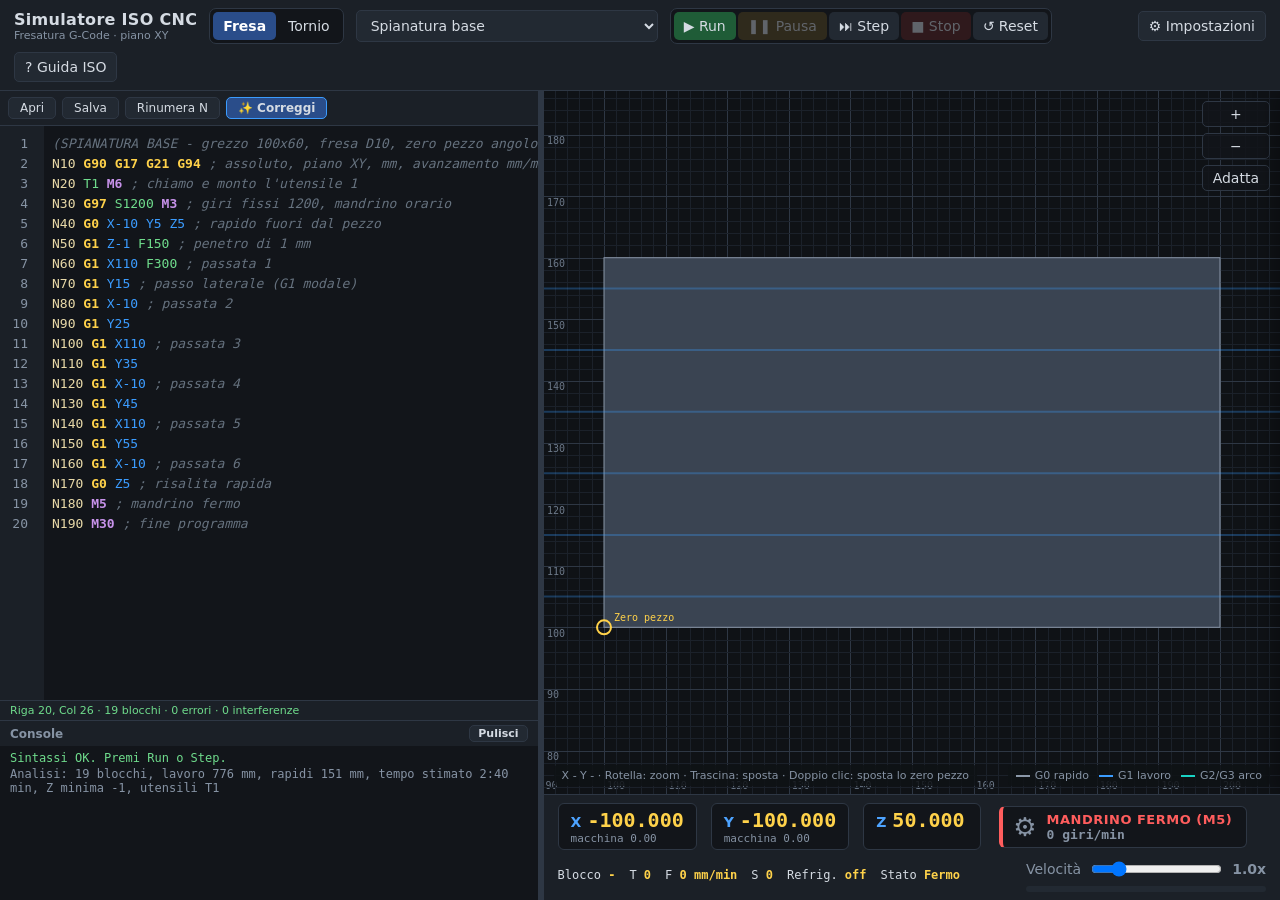
==== commit b7556928: "Add files via upload" ====
--- a/index.html
+++ b/index.html
@@ -1,409 +1,68 @@
-<!DOCTYPE html>
-<html lang="it">
-<head>
-<meta charset="utf-8">
-<meta name="viewport" content="width=device-width, initial-scale=1">
-<title>Simulatore CNC | ISO - G-Code</title>
-<style>
-:root{--bg:#14171c;--p:#1b2027;--p2:#222932;--ln:#2e3744;--tx:#d5dbe3;--mu:#7d8999;--or:#ff8a3d;--bl:#3b9cff;--tl:#19d3c5;--ye:#ffd24a;--rd:#ff5d5d;--gr:#6fdc8c;font-family:"Segoe UI",system-ui,sans-serif}
-*{box-sizing:border-box}
-html,body{height:100%;margin:0;background:var(--bg);color:var(--tx);font-size:14px}
-body{display:grid;grid-template-rows:auto 1fr auto;height:100vh}
-header{display:flex;flex-wrap:wrap;gap:8px;align-items:center;padding:8px 12px;background:var(--p);border-bottom:2px solid var(--or)}
-h1{font-size:16px;margin:0 10px 0 0;font-weight:700;letter-spacing:.3px}
-h1 small{display:block;font-weight:400;color:var(--mu);font-size:11px}
-button,select,input{font:inherit;color:var(--tx);background:var(--p2);border:1px solid var(--ln);border-radius:4px;padding:6px 10px}
-button{cursor:pointer}button:hover:not(:disabled){border-color:var(--or)}button:disabled{opacity:.4;cursor:not-allowed}
-button:focus-visible,select:focus-visible,input:focus-visible{outline:2px solid var(--ye)}
-#run{background:#1f5c37;border-color:#2c8a52}#pause{background:#5c4a1f}#stop{background:#5c1f1f}
-.sp{flex:1}
-main{display:grid;grid-template-columns:minmax(280px,38%) 1fr;min-height:0}
-#edw{position:relative;display:flex;min-height:0;border-right:1px solid var(--ln);background:#12151a}
-#gut{width:44px;overflow:hidden;background:var(--p);color:var(--mu);text-align:right;font:13px/20px Consolas,monospace;padding:8px 0;flex:none}
-#gut div{padding-right:8px;height:20px}
-.ed{position:relative;flex:1;overflow:hidden}
-#HL{position:absolute;left:0;top:0;margin:0;padding:8px;font:13px/20px Consolas,monospace;white-space:pre;min-width:100%;pointer-events:none}
-#HL div{height:20px;min-width:100%}
-#code{position:absolute;inset:0;width:100%;height:100%;padding:8px;margin:0;font:13px/20px Consolas,monospace;white-space:pre;overflow:auto;background:transparent;color:transparent;caret-color:#fff;border:0;border-radius:0;resize:none;outline:0}
-#HL .cur,#gut .cur{background:rgba(255,210,74,.2);box-shadow:inset 3px 0 var(--ye)}
-#HL .er,#gut .er{background:rgba(255,93,93,.18);color:var(--rd)}
-.g{color:var(--or);font-weight:700}.m{color:#c792ea;font-weight:700}.ax{color:var(--bl)}.ij{color:var(--tl)}.fs{color:var(--gr)}#HL .co,#gut .co{background:rgba(255,138,61,.2);color:var(--or)}#con .w{color:var(--or)}.ctl select{padding:3px}.ctl{max-width:470px}.cm{color:#66727f;font-style:italic}.n{color:#e8d9a8}
-.cv{position:relative;min-width:0;min-height:0;background:#0f1216}
-canvas{display:block;width:100%;height:100%;cursor:grab;touch-action:none}
-.ov{position:absolute;right:10px;top:10px;display:flex;gap:6px}
-.hint{position:absolute;left:10px;bottom:8px;color:var(--mu);font-size:11px;pointer-events:none}
-footer{display:grid;grid-template-columns:auto auto 1fr;gap:10px;padding:8px 12px;background:var(--p);border-top:1px solid var(--ln)}
-.box{background:#12151a;border:1px solid var(--ln);border-radius:4px;padding:8px}
-#mon{display:grid;grid-template-columns:repeat(3,auto);gap:2px 16px;font:13px Consolas,monospace}
-#mon b{color:var(--ye);font-weight:700}
-.ctl label{display:flex;gap:6px;align-items:center;margin-bottom:6px;color:var(--mu)}
-.ctl input[type=number]{width:64px;padding:3px 6px}
-#con{height:104px;overflow:auto;font:12px Consolas,monospace}
-#con .e{color:var(--rd)}#con .o{color:var(--gr)}#con .i{color:var(--mu)}
-#tip{position:fixed;display:none;max-width:280px;background:#000;border:1px solid var(--or);padding:6px 9px;border-radius:4px;font-size:12px;z-index:9;pointer-events:none}
-#modal{position:fixed;inset:0;background:rgba(0,0,0,.65);display:none;align-items:center;justify-content:center;z-index:8}
-#modal.on{display:flex}
-#modal .box{width:min(640px,94vw);max-height:88vh;overflow:auto;background:var(--p);padding:16px}
-table{border-collapse:collapse;width:100%}td,th{border-bottom:1px solid var(--ln);padding:5px 8px;text-align:left}
-td:first-child{color:var(--or);font:700 13px Consolas,monospace;white-space:nowrap}
-@media(max-width:800px){body{height:auto}main{grid-template-columns:1fr}#edw{height:300px}.cv{height:380px}footer{grid-template-columns:1fr}}
-
-header{gap:6px 10px}.grp{display:flex;gap:2px;padding:3px;background:#12151a;border:1px solid var(--ln);border-radius:6px}.grp button{border:0}
-main{grid-template-columns:var(--ew,38%) 6px 1fr}#spl{cursor:col-resize;background:var(--ln)}#spl:hover{background:var(--or)}
-.pane{display:flex;flex-direction:column;min-width:0;min-height:0}#edw{flex:1;border-right:0;min-height:0}
-.tb{display:flex;gap:6px;padding:5px 8px;background:var(--p);border-bottom:1px solid var(--ln)}.tb button{padding:3px 10px;font-size:12px}
-.sb{padding:3px 10px;font-size:11px;background:var(--p);border-top:1px solid var(--ln);white-space:nowrap;overflow:hidden}
-.lg{position:absolute;right:10px;bottom:8px;display:flex;gap:10px;font-size:11px;color:var(--mu);background:rgba(15,18,22,.85);padding:4px 8px;border-radius:4px;pointer-events:none}
-.lg span:before{content:"";display:inline-block;width:14px;border-top:2px solid var(--c);margin-right:5px;vertical-align:middle}
-.hint{background:rgba(15,18,22,.85);padding:4px 8px;border-radius:4px}
-footer{grid-template-columns:minmax(240px,.9fr) minmax(380px,1.6fr) minmax(260px,1fr);max-height:44vh;overflow:auto}
-.card{background:#12151a;border:1px solid var(--ln);border-radius:6px;padding:8px 10px;min-width:0}
-.card h3{margin:0 0 6px;font-size:12px;color:var(--mu);font-weight:600;display:flex;justify-content:space-between;align-items:center}.card h3 button{padding:1px 8px;font-size:11px}
-.set{display:grid;grid-template-columns:1fr 1fr;gap:6px}
-fieldset{border:1px solid var(--ln);border-radius:4px;margin:0;padding:4px 8px 6px;display:flex;flex-wrap:wrap;gap:4px 8px;min-width:0}
-legend{color:var(--mu);font-size:11px;padding:0 4px}fieldset label{display:flex;align-items:center;gap:4px}
-fieldset input[type=number]{width:58px;padding:3px 5px}fieldset select{padding:3px}fieldset input[type=range]{width:90px;padding:0}
-input:invalid{border-color:var(--rd)}
-.bar{height:5px;background:var(--p2);border-radius:3px;margin-top:8px;overflow:hidden}.bar i{display:block;height:100%;width:0;background:var(--or)}
-#con{height:auto;max-height:150px;min-height:90px;overflow:auto}#con div{padding:1px 0}#mon{grid-template-columns:repeat(2,auto)}
-@media(max-width:900px){body{height:auto}main{grid-template-columns:1fr}#spl{display:none}.pane{height:360px}footer{grid-template-columns:1fr;max-height:none}.set{grid-template-columns:1fr}.lg{display:none}}
-canvas{position:absolute;inset:0}</style>
-</head>
-<body>
-<header>
- <h1>Simulatore CNC <small>ISO / G-Code &middot; piano XYZ</small></h1>
- <select id="ex" aria-label="Programmi di esempio" title="Programmi di esempio"></select>
- <div class="grp"><button id="run" title="Esegui (F5 o Ctrl+Invio)">&#9654; Run</button><button id="pause" title="Pausa (F6)">&#10074;&#10074; Pausa</button><button id="step" title="Esegui un blocco alla volta (F10)">&#9197; Step</button><button id="stop" title="Ferma e torna al primo blocco (Esc)">&#9632; Stop</button><button id="reset" title="Ricarica il programma e la vista">&#8634; Reset</button></div>
- <span class="sp"></span><button id="leg" title="Tabella dei codici ISO">? Guida ISO</button>
-</header>
-<main>
- <div class="pane"><div class="tb"><button id="op" title="Apri un file .nc / .txt">Apri</button><button id="sv" title="Salva il programma sul computer">Salva</button><button id="an" title="Rinumera i blocchi N10, N20, N30...">Rinumera N</button><button id="fx" title="Corregge N mancanti, F/S mancanti e aggiunge M30 finale">Correggi</button><input type="file" id="fo" hidden accept=".nc,.txt,.gcode,.cnc,.iso,.tap"></div><section id="edw"><div id="gut"><div></div></div><div class="ed"><pre id="HL"></pre><textarea id="code" spellcheck="false" aria-label="Editor G-Code"></textarea></div></section><div class="sb" id="sb"></div></div><div id="spl" title="Trascina per ridimensionare"></div>
- <section class="cv"><canvas id="cv"></canvas><div class="ov"><button id="zi" title="Zoom +">+</button><button id="zo" title="Zoom -">&minus;</button><button id="fit" title="Inquadra il grezzo">Adatta</button></div><div class="hint"><span id="cur">X -  Y -</span> &middot; Rotella: zoom &middot; Trascina: sposta &middot; Doppio clic: zero pezzo</div><div class="lg"><span style="--c:#ff8a3d">G0 rapido</span><span style="--c:#3b9cff">G1 lavoro</span><span style="--c:#19d3c5">G2/G3 arco</span></div></section>
-</main>
-<footer>
- <section class="card"><h3>Stato macchina</h3><div id="mon"></div><div class="bar" title="Avanzamento del programma"><i id="pb"></i></div></section>
- <section class="card"><h3>Impostazioni</h3><div class="set">
-  <fieldset><legend>Grezzo (mm)</legend><label>Larg. <input type="number" id="sw" value="100" min="1"></label><label>Alt. <input type="number" id="sh" value="60" min="1"></label><label>Spess. <input type="number" id="sz" value="20" min="1"></label></fieldset>
-  <fieldset><legend>Utensile e simulazione</legend><label>&Oslash; std <input type="number" id="td" value="10" min=".5" step=".5"></label><label title="Utensili: T:diametro separati da virgola">Tab. T <input id="tt" value="1:10, 2:8" style="width:120px"></label><label>Velocit&agrave; <input type="range" id="spd" min=".2" max="5" step=".1" value="1"><b id="spdv">1.0x</b></label></fieldset>
-  <fieldset><legend>Zero pezzo</legend><label>X <input type="number" id="px" value="100"></label><label>Y <input type="number" id="py" value="100"></label><label>sul grezzo <select id="zc"><option value="0">sx-basso<option value="1">dx-basso<option value="2">sx-alto<option value="3">dx-alto<option value="4">centro</select></label></fieldset>
-  <fieldset><legend>Zero macchina</legend><label>Angolo <select id="mc"><option value="0">sx-basso<option value="1">dx-basso<option value="2">sx-alto<option value="3">dx-alto<option value="4">centro</select></label><label>Corsa <input type="number" id="mw" value="400" min="10"> &times; <input type="number" id="mh" value="300" min="10"></label></fieldset>
- </div></section>
- <section class="card"><h3>Console <button id="cc">Pulisci</button></h3><div id="con" role="log" aria-live="polite"></div></section>
-</footer>
-<div id="tip"></div>
-<div id="modal"><div class="box"><h2 style="margin-top:0">Guida ai codici ISO</h2><table id="lt"></table><p style="color:var(--mu)">Passa il mouse sui codici nell'editor per vedere la spiegazione. Commenti: <code>(testo)</code> oppure <code>; testo</code>.</p><button id="cl">Chiudi</button></div></div>
-
-<script>
-const DICT={N:"Numero di blocco: ogni riga è un blocco, la macchina ne esegue uno alla volta.",M00:"Arresto programmato: la macchina si ferma finché premi Run.",M04:"Avvio mandrino in senso antiorario.",M06:"Cambio utensile (indicato prima con T). Ferma il mandrino con M5.",M08:"Refrigerante ON.",M09:"Refrigerante OFF.",G92:"Con X Y Z: preset del zero pezzo nella posizione attuale. Con S: limite giri massimi.",G94:"Avanzamento F in mm/min.",G95:"Avanzamento F in mm/giro (velocità = F x giri mandrino).",G96:"Velocità di taglio costante: S in m/min (giri calcolati dal diametro utensile).",G97:"S in giri/min costanti.",G00:"Posizionamento rapido: spostamento veloce senza asportare materiale.",G01:"Interpolazione lineare a velocità di lavoro F.",G02:"Interpolazione circolare oraria (CW). Centro con I,J oppure raggio R.",G03:"Interpolazione circolare antioraria (CCW). Centro con I,J oppure raggio R.",G90:"Quote assolute: le coordinate sono riferite allo zero pezzo.",G91:"Quote incrementali: le coordinate sono distanze dalla posizione attuale.",G17:"Piano di lavoro XY (default).",G18:"Piano XZ (non simulato).",G19:"Piano YZ (non simulato).",G21:"Unità in millimetri.",M03:"Avvio mandrino in senso orario.",M05:"Arresto mandrino.",M30:"Fine programma.",F:"Avanzamento in mm/min.",S:"Velocità del mandrino in giri/min.",T:"Numero utensile.",X:"Coordinata asse X.",Y:"Coordinata asse Y.",Z:"Coordinata asse Z (profondità: negativa = dentro il pezzo).",I:"Distanza X dal punto di partenza al centro dell'arco.",J:"Distanza Y dal punto di partenza al centro dell'arco.",R:"Raggio dell'arco (positivo = arco corto, negativo = arco lungo)."};
-const LEG=[["G00","Posizionamento rapido"],["G01","Interpolazione lineare a lavoro"],["G02","Circolare oraria (CW)"],["G03","Circolare antioraria (CCW)"],["G90","Assoluto"],["G91","Incrementale"],["G17","Piano XY (G18/G19 non simulati)"],["M03","Avvio mandrino"],["M05","Arresto mandrino"],["M00","Arresto programmato"],["M04","Mandrino antiorario"],["M06","Cambio utensile (T)"],["M08","Refrigerante ON"],["M09","Refrigerante OFF"],["M30","Fine programma"],["N","Numero di blocco"],["G92","Preset zero / limite giri"],["G94","F in mm/min"],["G95","F in mm/giro"],["G96","Velocità di taglio costante"],["G97","Giri/min costanti"],["F","Avanzamento"],["S","Giri mandrino"],["T","Utensile"],["I","Centro arco X (relativo)"],["J","Centro arco Y (relativo)"],["R","Raggio arco"]];
-const H="N10 G90 G17 G21 G94 ; assoluto, piano XY, mm, avanzamento mm/min\n";
-const EX={
-"Spianatura base":{w:100,h:60,d:10,sz:20,px:100,py:100,zc:0,code:`(SPIANATURA BASE - grezzo 100x60, fresa D10, zero pezzo angolo basso-sx)
-${H}N20 T1 M6 ; chiamo e monto l'utensile 1
-N30 G97 S1200 M3 ; giri fissi 1200, mandrino orario
-N40 G0 X-10 Y5 Z5 ; rapido fuori dal pezzo
-N50 G1 Z-1 F150 ; penetro di 1 mm
-N60 G1 X110 F300 ; passata 1
-N70 G1 Y15 ; passo laterale (G1 modale)
-N80 G1 X-10 ; passata 2
-N90 G1 Y25
-N100 G1 X110 ; passata 3
-N110 G1 Y35
-N120 G1 X-10 ; passata 4
-N130 G1 Y45
-N140 G1 X110 ; passata 5
-N150 G1 Y55
-N160 G1 X-10 ; passata 6
-N170 G0 Z5 ; risalita rapida
-N180 M5 ; mandrino fermo
-N190 M30 ; fine programma`},
-"Circonferenza/Arco":{w:100,h:100,d:6,sz:20,px:200,py:150,zc:4,code:`(CERCHIO E ARCHI - zero pezzo al CENTRO, raggio 30)
-${H}N20 T1 M6
-N30 G97 S2000 M3 M8 ; mandrino ON + refrigerante ON
-N40 G0 X0 Y-30 Z5 ; partenza sotto il centro
-N50 G1 Z-1 F100 ; penetrazione
-N60 G3 X30 Y0 I0 J30 F250 ; quarto antiorario, centro = start+(I,J)
-N70 G3 X0 Y30 I-30 J0 ; secondo quarto antiorario
-N80 G2 X-30 Y0 R30 ; arco orario con raggio R
-N90 G3 X0 Y-30 I30 J0 ; chiudo il percorso
-N100 G0 Z5
-N110 M9 M5 ; spengo refrigerante e mandrino
-N120 M30`},
-"Scanalatura rettangolare":{w:80,h:50,d:8,sz:20,px:100,py:100,zc:0,code:`(SCANALATURA 60x20 - fresa D8, G95 mm/giro e G91)
-N10 G90 G17 G21
-N20 T2 M6
-N30 G97 S1500 M3
-N40 G0 X10 Y15 Z5 ; angolo basso-sx del contorno
-N50 G95 F0.05 ; avanzamento in mm/giro: 0,05 x 1500 = 75 mm/min
-N60 G1 Z-2 ; profondita' 2 mm
-N70 G1 X70 F0.15 ; lato inferiore
-N80 Y35 ; lato destro
-N90 X10 ; lato superiore
-N100 Y15 ; lato sinistro
-N110 G91 G0 Z5 ; incrementale: sale di 5 rispetto a ora
-N120 G90 G0 X0 Y0 ; assoluto, rientro
-N130 M5
-N140 M30`},
-"Esercizio: Interferenze (usa Correggi)":{w:60,h:40,d:6,sz:20,px:100,py:100,zc:0,code:`(ESERCIZIO - 2 interferenze volute: premi Correggi per risolverle)
-${H}N20 T1 M6
-N30 G97 S1000 M3
-N40 G0 X-10 Y10 Z5
-N50 G1 Z-2 F100
-N60 G0 X70 ; ERRORE: rapido dentro il materiale
-N70 G1 Y30 F200
-N80 M5
-N90 G1 X-10 ; ERRORE: mandrino fermo in presa
-N100 M30`}};
-const $=id=>document.getElementById(id),cv=$('cv'),c=cv.getContext('2d'),code=$('code'),HL=$('HL'),gut=$('gut');
-let items=[],errs=[],idx=0,prog=0,run=false,stepM=false,pos={x:0,y:0,z:50},snap=initSnap(),curLine=-1,V={s:5,ox:60,oy:300},dpr=1,errL=new Set(),colL=new Set(),crash=null;
-const SW=()=>+$('sw').value||100,SH=()=>+$('sh').value||60,TD=t=>{const m={};($('tt').value||'').split(/[,;]/).forEach(p=>{const[a,b]=p.split(':');if(+a&&+b)m[+a]=+b});return m[t]||+$('td').value||6};
-const SX=x=>V.ox+x*V.s,SY=y=>V.oy-y*V.s;
-function con(m,k,ln){const d=document.createElement('div');d.className=k||'i';d.textContent=m;if(ln!=null){d.dataset.l=ln;d.title='Vai alla riga';d.style.cursor='pointer'}$('con').appendChild(d);$('con').scrollTop=1e9}
-
-/* ---------- PARSER ---------- */
-function setup(){const W=SW(),H=SH(),cn=(k,w,h)=>[[0,0],[-w,0],[0,-h],[-w,-h],[-w/2,-h/2]][k],PX=+$('px').value||0,PY=+$('py').value||0,MW=+$('mw').value||400,MH=+$('mh').value||300,a=cn(+$('zc').value,W,H),b=cn(+$('mc').value,MW,MH);return{PX,PY,T:+$('sz').value||20,st:{x:PX+a[0],y:PY+a[1],w:W,h:H},lim:{x:b[0],y:b[1],w:MW,h:MH}}}
-function initSnap(){return{f:0,s:0,t:0,sp:0,cl:0,fm:94,rpm:0,ox:+$('px').value||0,oy:+$('py').value||0}}
-function collide(g,sp,S){const n=Math.min(400,Math.ceil(g.len/.5)+1),r=(g.d||TD())/2,s=S.st,l=S.lim;
- for(let j=0;j<=n;j++){const p=at(g,j/n),inS=p.x+r>s.x&&p.x-r<s.x+s.w&&p.y+r>s.y&&p.y-r<s.y+s.h;let m=null;
-  if(p.x<l.x||p.x>l.x+l.w||p.y<l.y||p.y>l.y+l.h)m='Fuori corsa macchina (oltre l\'area di lavoro)';
-  else if(p.z<-S.T)m='Utensile contro il piano macchina (Z sotto lo spessore del grezzo)';
-  else if(inS&&p.z<0){if(g.k==0){if(!(Math.hypot(g.x1-g.x0,g.y1-g.y0)<1e-6&&g.z1>=g.z0))m='G00 rapido dentro il materiale: urto utensile/pezzo (usa G1 per scendere)'}else if(!sp)m='Mandrino fermo: utensile in presa nel pezzo'}
-  if(m){g.colT=j/n;return m}}
- return null}
-function parse(src){
- const S=setup(),L=src.split('\n'),its=[],er=[],wr=[],cols=[];
- let m=null,abs=true,ox=S.PX,oy=S.PY,cx=-ox,cy=-oy,cz=50,f=0,s=0,sp=0,cl=0,fm=94,cs=97,mx=0,ta=0,pend=null,lastN=-1,end=false,endSeen=false,tail=0;
- const err=(i,x)=>er.push({i,x}),warn=(i,x)=>wr.push({i,x});
- L.forEach((raw,i)=>{
-  if(end){if(!tail&&raw.replace(/\([^)]*\)/g,'').replace(/;.*$/,'').trim()){warn(i,'Righe dopo M30: vengono ignorate');tail=1}return}
-  const txt=raw.replace(/\([^)]*\)/g,'').replace(/;.*$/,'').toUpperCase().replace(/(\d),(\d)/g,'$1.$2').trim();
-  if(!txt)return;
-  const re=/([A-Z])\s*([-+]?(?:\d+\.?\d*|\.\d+))/g,rest=txt.replace(re,'').trim();
-  if(rest){err(i,`Sintassi non valida: "${rest}" (dopo ogni lettera serve un numero; usa lo zero 0, non la lettera O)`);return}
-  const w={},gs=[],ms=[],tk=[];let mm,bad=false;
-  while((mm=re.exec(txt))){const k=mm[1],v=parseFloat(mm[2]);tk.push(k);
-   if(k=='G')gs.push(v);else if(k=='M')ms.push(v);
-   else if('XYZIJRFSTN'.includes(k)){if(k in w){err(i,`${k} ripetuto nello stesso blocco`);bad=true}w[k]=v}
-   else{err(i,`Lettera non supportata: ${k}. Ammesse: N G M X Y Z I J R F S T`);bad=true}}
-  if(tk[0]!='N')err(i,'Il blocco deve iniziare con il numero di blocco (es. N10)');
-  else if(!Number.isInteger(w.N)||w.N<0)err(i,'Numero di blocco N non valido (intero positivo)');
-  else{if(w.N<=lastN)err(i,`N${w.N} non crescente (blocco precedente N${lastN})`);lastN=w.N}
-  if(bad)return;
-  const gm=gs.filter(g=>g>=0&&g<=3),c=(a,b)=>gs.filter(g=>g==a||g==b).length>1,mS=ms.filter(k=>k>=3&&k<=5);
-  if(gm.length>1)err(i,'Due movimenti (G0-G3) nello stesso blocco');
-  if(c(90,91))err(i,'G90 e G91 insieme');if(c(94,95))err(i,'G94 e G95 insieme');if(c(96,97))err(i,'G96 e G97 insieme');
-  if(mS.length>1)err(i,'Più comandi mandrino (M3/M4/M5) nello stesso blocco');if(ms.includes(8)&&ms.includes(9))err(i,'M8 e M9 insieme');
-  let ex=null,isEnd=false,stop=false,g92=false;
-  for(const g of gs){
-   if(g>=0&&g<=3&&Number.isInteger(g)){ex=g;m=g}
-   else if(g==17||g==21);
-   else if(g==18||g==19)err(i,`G${g} non simulato: il simulatore lavora solo sul piano XY (G17)`);
-   else if(g==90)abs=true;else if(g==91)abs=false;else if(g==94||g==95)fm=g;else if(g==96||g==97)cs=g;else if(g==92)g92=true;
-   else err(i,`Codice G non supportato: G${g}. Supportati: G0-G3, G17, G21, G90, G91, G92, G94-G97`)}
-  if('F' in w)f=w.F;if('S' in w&&!g92)s=w.S;if('T' in w)pend=w.T;
-  for(const k of ms){
-   if(k==3)sp=1;else if(k==4)sp=-1;else if(k==5)sp=0;else if(k==8)cl=1;else if(k==9)cl=0;else if(k==0)stop=true;
-   else if(k==6){if(pend===null)err(i,"M6 senza T: indica prima l'utensile (es. T1 M6)");else{ta=pend;if(sp)warn(i,'Cambio utensile con mandrino acceso: usa M5 prima di M6')}}
-   else if(k==30||k==2){isEnd=true;sp=0;cl=0}
-   else err(i,`Codice M non supportato: M${k}. Supportati: M0, M3, M4, M5, M6, M8, M9, M30`)}
-  if((mS[0]==3||mS[0]==4)&&!s)err(i,'M3/M4 senza velocità S');
-  if(g92){
-   if('S' in w)mx=w.S;
-   const xy='X' in w||'Y' in w;
-   if(xy){const mxp=cx+ox,myp=cy+oy;if('X' in w)cx=w.X;if('Y' in w)cy=w.Y;ox=mxp-cx;oy=myp-cy}
-   if('Z' in w)cz=w.Z;
-   if(!xy&&!('S' in w)&&!('Z' in w))err(i,'G92 senza X/Y/Z (preset zero) né S (limite giri)')}
-  const rpm=cs==96?Math.min(mx||1e9,1000*s/(Math.PI*TD(ta))):s;
-  const ax=!g92&&('X' in w||'Y' in w||'Z' in w);let seg=null;
-  if(ex!==null&&!ax)err(i,`Manca il valore X/Y/Z per G${ex}`);
-  else if(ax){
-   if(m===null)err(i,'Movimento senza G0/G1/G2/G3 attivo');
-   else{
-    const nx=abs?(w.X??cx):cx+(w.X||0),ny=abs?(w.Y??cy):cy+(w.Y||0),nz=abs?(w.Z??cz):cz+(w.Z||0);
-    seg={k:m,x0:cx,y0:cy,z0:cz,x1:nx,y1:ny,z1:nz};let ok=true;
-    if(m>=1&&!f){err(i,`Manca avanzamento F per G${m}`);ok=false}
-    else if(m>=1&&fm==95&&(!sp||!rpm)){err(i,'G95 (mm/giro) richiede mandrino acceso (M3/M4) con S');ok=false}
-    if(m>=2&&ok){
-     if('R' in w&&('I' in w||'J' in w)){err(i,'Usa I,J oppure R, non entrambi');ok=false}
-     const cw=m==2,dx=nx-cx,dy=ny-cy,d=Math.hypot(dx,dy);let ccx,ccy;
-     if(!ok);
-     else if('R' in w){
-      if(d<1e-9){err(i,'Arco con R tra punti coincidenti: usa I,J per il cerchio completo');ok=false}
-      else{const q=w.R*w.R-d*d/4;
-       if(q<-1e-6){err(i,`Raggio R${w.R} troppo piccolo per la corda di ${d.toFixed(3)} mm`);ok=false}
-       else{const h=Math.sqrt(Math.max(q,0)),k=(w.R>0?1:-1)*h/d,n=cw?[dy,-dx]:[-dy,dx];ccx=(cx+nx)/2+k*n[0];ccy=(cy+ny)/2+k*n[1]}}}
-     else if('I' in w||'J' in w){ccx=cx+(w.I||0);ccy=cy+(w.J||0)}
-     else{err(i,`Manca il centro (I,J) o il raggio R per G${m}`);ok=false}
-     if(ok){const r=Math.hypot(cx-ccx,cy-ccy),r2=Math.hypot(nx-ccx,ny-ccy);
-      if(r<1e-9){err(i,'Raggio arco nullo');ok=false}
-      else if(Math.abs(r-r2)>0.01){err(i,`Arco non valido: raggio iniziale ${r.toFixed(3)} diverso da finale ${r2.toFixed(3)} (controlla I,J)`);ok=false}
-      else{const a0=Math.atan2(cy-ccy,cx-ccx),a1=Math.atan2(ny-ccy,nx-ccx);let dd=a1-a0;
-       if(cw){if(dd>=-1e-9)dd-=2*Math.PI}else{if(dd<=1e-9)dd+=2*Math.PI}
-       Object.assign(seg,{cx:ccx,cy:ccy,r,a0,dd});seg.len=Math.hypot(Math.abs(dd)*r,nz-cz)}}}
-    else if(ok)seg.len=Math.hypot(nx-cx,ny-cy,nz-cz);
-    if(!ok)seg=null;
-    else{seg.fv=m==0?2400:fm==95?f*rpm:f;cx=nx;cy=ny;cz=nz;
-     seg.x0+=ox;seg.x1+=ox;seg.y0+=oy;seg.y1+=oy;if(m>=2){seg.cx+=ox;seg.cy+=oy}
-     seg.d=TD(ta);seg.col=collide(seg,sp,S);if(seg.col)cols.push({i,x:seg.col})}}}
-  const desc=[...gs.map(g=>DICT['G'+String(g).padStart(2,'0')]),...ms.map(k=>DICT['M'+String(k).padStart(2,'0')])].filter(Boolean).join(' ');
-  its.push({i,seg,end:isEnd,stop,N:w.N,desc,snap:{f,s,t:ta,sp,cl,fm,cs,rpm:rpm>1e8?0:rpm,ox,oy}});
-  if(isEnd){end=true;endSeen=true}
- });
- if(its.length&&!endSeen)warn(L.length-1,'Il programma non termina con M30');
- return{its,er,wr,col:cols}}
-
-/* ---------- EDITOR ---------- */
-function hlLine(l){return l.replace(/(\([^)]*\)?|;.*)|([A-Za-z])(\s*[-+]?\d*\.?\d*)|([\s\S])/g,(a,cm,k,n,o)=>{
- const e=s=>s.replace(/&/g,'&amp;').replace(/</g,'&lt;');
- if(cm)return`<span class="cm">${e(cm)}</span>`;
- if(k){const u=k.toUpperCase(),cl=u=='G'?'g':u=='M'?'m':'XYZ'.includes(u)?'ax':'IJR'.includes(u)?'ij':'FST'.includes(u)?'fs':'n';return`<span class="${cl}">${k}${e(n)}</span>`}
- return e(o)})}
-function render(){
- const L=code.value.split('\n');
- HL.innerHTML=L.map((l,i)=>`<div class="${i==curLine?'cur ':''}${errL.has(i)?'er':colL.has(i)?'co':''}">${hlLine(l)||' '}</div>`).join('');
- gut.firstChild.outerHTML=`<div>${L.map((l,i)=>`<div class="${i==curLine?'cur ':''}${errL.has(i)?'er':colL.has(i)?'co':''}">${i+1}</div>`).join('')}</div>`;
- sync()}
-function sync(){HL.style.transform=`translate(${-code.scrollLeft}px,${-code.scrollTop}px)`;gut.firstChild.style.transform=`translateY(${-code.scrollTop}px)`}
-code.addEventListener('scroll',sync);
-code.addEventListener('input',()=>{reparse()});['keyup','click'].forEach(v=>code.addEventListener(v,sbar));
-code.addEventListener('keydown',e=>{if(e.key=='Tab'){e.preventDefault();document.execCommand('insertText',false,'  ')}});
-const tip=$('tip'),cw0=(()=>{c.font=getComputedStyle(code).font;return c.measureText('M').width})();
-code.addEventListener('mousemove',e=>{
- const r=code.getBoundingClientRect(),li=Math.floor((e.clientY-r.top-8+code.scrollTop)/20),col=Math.floor((e.clientX-r.left-8+code.scrollLeft)/cw0),ln=code.value.split('\n')[li];
- let txt=null;
- if(ln!==undefined){const re=/([A-Za-z])\s*[-+]?\d*\.?\d*/g;let m;const cmt=ln.search(/[;(]/);
-  while((m=re.exec(ln))){if(col>=m.index&&col<m.index+m[0].length&&(cmt<0||m.index<cmt)){
-   const k=m[1].toUpperCase(),n=parseFloat(m[0].slice(1));
-   txt=(k=='G'||k=='M')?DICT[k+String(n).padStart(2,'0')]:DICT[k];break}}}
- if(txt){tip.textContent=txt;tip.style.display='block';tip.style.left=Math.min(e.clientX+14,innerWidth-300)+'px';tip.style.top=e.clientY+16+'px'}else tip.style.display='none'});
-code.addEventListener('mouseleave',()=>tip.style.display='none');
-
-/* ---------- SIMULAZIONE ---------- */
-function reparse(){
- const r=parse(code.value);items=r.its;errs=r.er;errL=new Set(errs.map(e=>e.i));colL=new Set(r.col.map(e=>e.i));
- $('con').innerHTML='';
- errs.forEach(e=>con(`Riga ${e.i+1}: ${e.x}`,'e',e.i));
- r.wr.forEach(e=>con(`Riga ${e.i+1}: attenzione - ${e.x}`,'w',e.i));r.col.forEach(e=>con(`Riga ${e.i+1}: INTERFERENZA - ${e.x}`,'e',e.i));if(!errs.length)con('Sintassi OK'+(r.col.length?' ma ci sono interferenze: la simulazione si fermerà.':'. Premi Run o Step.'),'o');
- resetSim();updBtn();sbar();save();if(!errs.length&&items.length)con(analyze(),'i')}
-function analyze(){let tw=0,tr=0,t=0,zm=0;const tl=new Set();items.forEach(it=>{const g=it.seg;if(it.snap.t)tl.add('T'+it.snap.t);if(!g||!g.len)return;if(g.k==0)tr+=g.len;else tw+=g.len;t+=g.len/g.fv;zm=Math.min(zm,g.z0,g.z1)});return`Analisi: ${items.length} blocchi, lavoro ${tw.toFixed(0)} mm, rapidi ${tr.toFixed(0)} mm, tempo stimato ${Math.floor(t)}:${String(Math.round(t%1*60)).padStart(2,'0')} min, Z minima ${zm}${tl.size?', utensili '+[...tl].join(' '):''}${zm>=0&&tw>0?'. ATTENZIONE: Z non scende mai sotto 0, nessuna asportazione':''}`}
-function updBtn(){$('run').disabled=!!errs.length;$('step').disabled=!!errs.length}
-function resetSim(){run=false;idx=0;prog=0;pos={x:0,y:0,z:50};snap=initSnap();crash=null;curLine=-1;render();mon()}
-function mon(){
- const p=(k,v)=>`<span>${k} <b>${v}</b></span>`,it=items[Math.min(idx,items.length-1)];
- $('mon').innerHTML=p('X',(pos.x-snap.ox).toFixed(3))+p('Y',(pos.y-snap.oy).toFixed(3))+p('Z',pos.z.toFixed(3))+p('Mac.X',pos.x.toFixed(2))+p('Mac.Y',pos.y.toFixed(2))+p('Blocco',curLine>=0&&it?'N'+it.N:'-')+p('F',snap.f+(snap.fm==95?' mm/giro':' mm/min'))+p('S',Math.round(snap.rpm||0)+(snap.cs==96?' (G96)':''))+p('T','T'+snap.t)+p('Mandrino',snap.sp>0?'M3 CW':snap.sp<0?'M4 CCW':'OFF')+p('Refr.',snap.cl?'ON':'OFF')+p('Stato',crash?'INTERFERENZA':run?'In esecuzione':idx>=items.length&&idx>0?'Finito':'Fermo');ui()}
-function setLine(i){if(i!==curLine){curLine=i;render();const y=i*20;if(y<code.scrollTop||y>code.scrollTop+code.clientHeight-30){code.scrollTop=Math.max(0,y-code.clientHeight/2);sync()}}}
-function adv(dt){
- let gd=0;
- while(run&&dt>0&&gd++<1000){
-  if(idx>=items.length){run=false;break}
-  const it=items[idx],g=it.seg;
-  if(!it.started){it.started=true;snap=it.snap;setLine(it.i);con('N'+it.N+': '+(it.desc||'blocco senza codici G/M'),'i',it.i)}
-  if(!g||g.len<1e-9){if(g)pos=at(g,1);done(it);if(stepM)run=false;continue}
-  const lim=g.col?g.colT*g.len:g.len,v=g.fv/60*8*(+$('spd').value),need=(lim-prog)/v;
-  if(need>dt){prog+=v*dt;dt=0;pos=at(g,prog/g.len)}
-  else{dt-=need;prog=lim;pos=at(g,prog/g.len);
-   if(g.col){crash=g.col;run=false;con('INTERFERENZA riga '+(it.i+1)+': '+g.col+'. Premi Reset.','e',it.i)}
-   else{done(it);if(stepM)run=false}}}
- mon()}
-function done(it){idx++;prog=0;if(it.end){idx=items.length;run=false;con('M30: fine programma.','o')}else if(it.stop){run=false;con('M0: arresto programmato. Premi Run per continuare.','o')}}
-function at(g,t){return g.k<2?{x:g.x0+(g.x1-g.x0)*t,y:g.y0+(g.y1-g.y0)*t,z:g.z0+(g.z1-g.z0)*t}:{x:g.cx+g.r*Math.cos(g.a0+g.dd*t),y:g.cy+g.r*Math.sin(g.a0+g.dd*t),z:g.z0+(g.z1-g.z0)*t}}
-function tan(g,t){if(g.k<2){const dx=g.x1-g.x0,dy=g.y1-g.y0,d=Math.hypot(dx,dy)||1;return[dx/d,dy/d]}const a=g.a0+g.dd*t,s=g.dd>0?1:-1;return[-Math.sin(a)*s,Math.cos(a)*s]}
-function startRun(step){
- if(crash){con('Interferenza: premi Reset per ripartire.','e');return}
- if(errs.length){con('Impossibile eseguire: correggi gli errori di sintassi.','e');return}
- if(idx>=items.length){items.forEach(i=>i.started=false);resetSim()}
- stepM=step;run=true;mon()}
-
-/* ---------- DISEGNO ---------- */
-function path(g,t){c.beginPath();if(g.k<2){c.moveTo(SX(g.x0),SY(g.y0));c.lineTo(SX(g.x0+(g.x1-g.x0)*t),SY(g.y0+(g.y1-g.y0)*t))}else c.arc(SX(g.cx),SY(g.cy),g.r*V.s,-g.a0,-(g.a0+g.dd*t),g.dd>0);c.stroke()}
-function arrow(x,y,tx,ty,col,sz){const px=SX(x),py=SY(y),a=Math.atan2(-ty,tx);c.fillStyle=col;c.beginPath();c.moveTo(px+Math.cos(a)*sz,py+Math.sin(a)*sz);c.lineTo(px+Math.cos(a+2.5)*sz,py+Math.sin(a+2.5)*sz);c.lineTo(px+Math.cos(a-2.5)*sz,py+Math.sin(a-2.5)*sz);c.closePath();c.fill()}
-const COL=k=>k==0?'#ff8a3d':k==1?'#3b9cff':'#19d3c5';
-function seg(g,t,alpha){c.globalAlpha=alpha;c.strokeStyle=COL(g.k);c.lineWidth=g.k==0?1.2:2;c.setLineDash(g.k==0?[6,5]:[]);path(g,t);c.setLineDash([]);c.globalAlpha=1}
-function draw(){
- const w=cv.width/dpr,h=cv.height/dpr;c.setTransform(dpr,0,0,dpr,0,0);c.clearRect(0,0,w,h);
- const m=[1,2,5,10,20,50,100,200,500,1000].find(v=>v*V.s>=12)||1000,x0=-V.ox/V.s,x1=(w-V.ox)/V.s,y0=(V.oy-h)/V.s,y1=V.oy/V.s;
- c.font='10px Consolas,monospace';c.textBaseline='top';c.lineWidth=1;
- for(let x=Math.floor(x0/m)*m;x<=x1;x+=m){const mj=Math.round(x/m)%5==0;c.strokeStyle=mj?'#2e3744':'#1b212a';c.beginPath();c.moveTo(Math.round(SX(x))+.5,0);c.lineTo(Math.round(SX(x))+.5,h);c.stroke();if(mj){c.fillStyle='#6b7787';c.fillText(+x.toFixed(3),SX(x)+3,h-13)}}
- for(let y=Math.floor(y0/m)*m;y<=y1;y+=m){const mj=Math.round(y/m)%5==0;c.strokeStyle=mj?'#2e3744':'#1b212a';c.beginPath();c.moveTo(0,Math.round(SY(y))+.5);c.lineTo(w,Math.round(SY(y))+.5);c.stroke();if(mj){c.fillStyle='#6b7787';c.fillText(+y.toFixed(3),3,SY(y)+2)}}
- c.lineWidth=2;c.strokeStyle='#d9534f';c.beginPath();c.moveTo(0,SY(0));c.lineTo(w,SY(0));c.stroke();c.strokeStyle='#5cb85c';c.beginPath();c.moveTo(SX(0),0);c.lineTo(SX(0),h);c.stroke();
- c.fillStyle='#d9534f';c.fillText('X',w-14,SY(0)+4);c.fillStyle='#5cb85c';c.fillText('Y',SX(0)+5,4);
- const Z=setup(),st=Z.st,lm=Z.lim;c.setLineDash([8,6]);c.strokeStyle='#7a4a4a';c.lineWidth=1;c.strokeRect(SX(lm.x),SY(lm.y+lm.h),lm.w*V.s,lm.h*V.s);c.setLineDash([]);c.fillStyle='#3a4452';c.fillRect(SX(st.x),SY(st.y+st.h),st.w*V.s,st.h*V.s);c.strokeStyle='#8a97a8';c.strokeRect(SX(st.x),SY(st.y+st.h),st.w*V.s,st.h*V.s);
- const mk=(x,y,l,col)=>{c.strokeStyle=col;c.fillStyle=col;c.lineWidth=2;c.beginPath();c.arc(SX(x),SY(y),7,0,7);c.stroke();c.fillText(l,SX(x)+10,SY(y)-14)};mk(0,0,'Zero macchina','#ff5d5d');mk(Z.PX,Z.PY,'Zero pezzo','#ffd24a');
- const cur=idx<items.length?items[idx].seg:null,ct=cur&&cur.len?prog/cur.len:0;
- c.save();c.beginPath();c.rect(SX(st.x),SY(st.y+st.h),st.w*V.s,st.h*V.s);c.clip();c.lineCap='round';c.lineJoin='round';c.strokeStyle='#161b22';
- const cut=(g,t)=>{if(g.k>0&&(g.z0+g.z1)/2<0){c.lineWidth=g.d*V.s;path(g,t)}};
- for(let i=0;i<idx&&i<items.length;i++)if(items[i].seg)cut(items[i].seg,1);if(cur&&run!==undefined&&ct>0)cut(cur,ct);
- c.restore();c.lineCap='butt';
- items.forEach(it=>{const g=it.seg;if(g){seg(g,1,.3);if(g.k>=2){const a=g.a0+g.dd/2,tg=tan(g,.5);arrow(g.cx+g.r*Math.cos(a),g.cy+g.r*Math.sin(a),tg[0],tg[1],COL(g.k),6)}}});
- for(let i=0;i<idx&&i<items.length;i++)if(items[i].seg)seg(items[i].seg,1,1);
- if(cur&&ct>0)seg(cur,ct,1);
- const px=SX(pos.x),py=SY(pos.y),r=Math.max(TD(snap.t)/2*V.s,4);
- c.fillStyle=crash?'rgba(255,60,60,.5)':'rgba(255,210,74,.22)';c.strokeStyle=crash?'#ff3b3b':snap.sp?'#ffd24a':'#aaa';c.lineWidth=2;c.setLineDash(snap.sp?[]:[3,3]);c.beginPath();c.arc(px,py,r,0,7);c.fill();c.stroke();c.setLineDash([]);
- c.beginPath();c.moveTo(px-r-5,py);c.lineTo(px+r+5,py);c.moveTo(px,py-r-5);c.lineTo(px,py+r+5);c.stroke();
- if(cur&&run){const tg=tan(cur,ct);arrow(pos.x+tg[0]*(r/V.s+6/V.s),pos.y+tg[1]*(r/V.s+6/V.s),tg[0],tg[1],'#ffd24a',8)}}
-let last=0;function loop(ts){const dt=Math.min((ts-last)/1000,.1);last=ts;if(run)adv(dt);draw();requestAnimationFrame(loop)}
-function fit(){const w=cv.width/dpr,h=cv.height/dpr,st=setup().st,pad=50;V.s=Math.max(.5,Math.min((w-pad*2)/st.w,(h-pad*2)/st.h));V.ox=w/2-(st.x+st.w/2)*V.s;V.oy=h/2+(st.y+st.h/2)*V.s}
-let first=true;let rz=0;new ResizeObserver(()=>{cancelAnimationFrame(rz);rz=requestAnimationFrame(()=>{dpr=devicePixelRatio||1;const b=cv.parentElement.getBoundingClientRect();if(!b.width||!b.height)return;cv.width=Math.round(b.width*dpr);cv.height=Math.round(b.height*dpr);if(first){fit();first=false}})}).observe(cv.parentElement);
-cv.addEventListener('wheel',e=>{e.preventDefault();const r=cv.getBoundingClientRect(),mx=e.clientX-r.left,my=e.clientY-r.top,wx=(mx-V.ox)/V.s,wy=(V.oy-my)/V.s,f=e.deltaY<0?1.15:1/1.15;V.s=Math.max(.3,Math.min(400,V.s*f));V.ox=mx-wx*V.s;V.oy=my+wy*V.s},{passive:false});
-let drag=null;cv.addEventListener('pointerdown',e=>{drag={x:e.clientX,y:e.clientY};cv.setPointerCapture(e.pointerId);cv.style.cursor='grabbing'});
-cv.addEventListener('pointermove',e=>{if(drag){V.ox+=e.clientX-drag.x;V.oy+=e.clientY-drag.y;drag={x:e.clientX,y:e.clientY}}});
-cv.addEventListener('pointerup',()=>{drag=null;cv.style.cursor='grab'});
-
-/* ---------- UI ---------- */
-$('ex').innerHTML=Object.keys(EX).map(k=>`<option>${k}</option>`).join('');
-function load(n){const e=EX[n];code.value=e.code;$('sw').value=e.w;$('sh').value=e.h;$('td').value=e.d;$('tt').value=e.tt||'1:'+e.d+', 2:'+e.d;$('sz').value=e.sz;$('px').value=e.px;$('py').value=e.py;$('zc').value=e.zc;reparse();fit()}
-$('ex').onchange=e=>load(e.target.value);
-$('run').onclick=()=>startRun(false);
-$('pause').onclick=()=>{run=false;mon()};
-$('stop').onclick=()=>{items.forEach(i=>i.started=false);resetSim();con('Simulazione fermata: ritorno al primo blocco.','i')};
-$('step').onclick=()=>startRun(true);
-$('reset').onclick=()=>{reparse();fit()};
-$('fit').onclick=fit;
-$('spd').oninput=e=>$('spdv').textContent=(+e.target.value).toFixed(1)+'x';
-['tt','sw','sh','td','sz','px','py','zc','mc','mw','mh'].forEach(i=>$(i).onchange=()=>{reparse();if(['sw','sh','zc','px','py'].includes(i))fit()});
-cv.ondblclick=e=>{const r=cv.getBoundingClientRect();$('px').value=Math.round((e.clientX-r.left-V.ox)/V.s);$('py').value=Math.round((V.oy-e.clientY+r.top)/V.s);reparse()};
-$('lt').innerHTML='<tr><th>Codice</th><th>Significato</th></tr>'+LEG.map(r=>`<tr title="${DICT[r[0].length==1?r[0]:r[0]]||''}"><td>${r[0]}</td><td>${r[1]}<br><small style="color:var(--mu)">${DICT[r[0]]||''}</small></td></tr>`).join('');
-$('leg').onclick=()=>$('modal').classList.add('on');
-$('cl').onclick=()=>$('modal').classList.remove('on');
-$('modal').onclick=e=>{if(e.target.id=='modal')$('modal').classList.remove('on')};
-const IDS=['tt','sw','sh','td','sz','px','py','zc','mc','mw','mh'];
-function save(){try{const o={code:code.value};IDS.forEach(i=>o[i]=$(i).value);localStorage.setItem('cncsim',JSON.stringify(o))}catch(_){}}
-function sbar(){const t=code.value.slice(0,code.selectionStart).split('\n');$('sb').textContent=`Riga ${t.length}, Col ${t[t.length-1].length+1}  \u00b7  ${items.length} blocchi  \u00b7  ${errs.length} errori  \u00b7  ${colL.size} interferenze`;$('sb').style.color=errs.length?'var(--rd)':colL.size?'var(--or)':'var(--gr)'}
-function ui(){const g=items[idx],f=g&&g.seg&&g.seg.len?prog/g.seg.len:0,e=!!errs.length;$('pb').style.width=(items.length?Math.min(100,100*(idx+f)/items.length):0)+'%';$('run').disabled=e||run;$('step').disabled=e||run;$('pause').disabled=!run;$('stop').disabled=!run&&!idx&&!crash;$('run').innerHTML=idx>0&&idx<items.length&&!run&&!crash?'&#9654; Riprendi':'&#9654; Run'}
-function goto(l){const ls=code.value.split('\n');let p=0;for(let i=0;i<l;i++)p+=ls[i].length+1;code.focus();code.setSelectionRange(p,p+ls[l].length);code.scrollTop=Math.max(0,l*20-code.clientHeight/2);sync();sbar()}
-$('con').onclick=e=>{const l=e.target.dataset.l;if(l!=null)goto(+l)};
-$('cc').onclick=()=>$('con').innerHTML='';
-$('op').onclick=()=>$('fo').click();
-$('fo').onchange=e=>{const f=e.target.files[0];if(f)f.text().then(t=>{code.value=t;reparse();e.target.value=''})};
-$('sv').onclick=()=>{const a=document.createElement('a');a.href=URL.createObjectURL(new Blob([code.value],{type:'text/plain'}));a.download='programma.nc';a.click();URL.revokeObjectURL(a.href)};
-$('an').onclick=()=>{let n=10;code.value=code.value.split('\n').map(l=>{const t=l.trim();if(!t||/^[(;]/.test(t))return l;const r='N'+n+' '+t.replace(/^N\s*\d+\s*/i,'');n+=10;return r}).join('\n');reparse();con('Blocchi rinumerati di 10 in 10.','o')};
-$('fx').onclick=()=>{const d=[],ed=(L,i,f)=>L[i]=f(L[i]),add=(l,t)=>l.replace(/\s*(;.*)?$/,m=>' '+t+m);
- for(let k=0;k<8;k++){const r=parse(code.value),L=code.value.split('\n');let ch=false;
-  const e=r.er.find(x=>/avanzamento F|senza velocit/.test(x.x)),c=r.col[0];
-  if(e){const F=/avanzamento F/.test(e.x);ed(L,e.i,l=>add(l,F?'F100':'S1000'));d.push((F?'F100':'S1000')+' a riga '+(e.i+1));ch=true}
-  else if(!r.er.length&&c){
-   if(/G00/.test(c.x)){ed(L,c.i,l=>l.replace(/G0?0(?!\d)/i,'G1'));d.push('G0 diventa G1 a riga '+(c.i+1));ch=true}
-   else if(/Mandrino fermo/.test(c.x)){ed(L,c.i,l=>add(l,'M3'));d.push('M3 a riga '+(c.i+1));ch=true}}
-  if(!ch)break;code.value=L.join('\n')}
- if(parse(code.value).er.some(e=>/numero di blocco|non crescente/.test(e.x))){$('an').click();d.push('numeri di blocco')}
- if(parse(code.value).wr.some(e=>/non termina con M30/.test(e.x))){const l=code.value.replace(/\s+$/,'').split('\n');let n=0;l.forEach(x=>{const m=x.match(/^\s*N\s*(\d+)/i);if(m)n=Math.max(n,+m[1])});code.value=l.join('\n')+'\nN'+(n+10)+' M30';d.push('M30 finale')}
- reparse();const left=errs.length+colL.size;
- con((d.length?'Correzioni: '+d.join(', ')+'. ':'')+(left?'Restano '+left+' problemi da sistemare a mano.':'Programma corretto.'),left?'w':'o')};
-const zoom=f=>{const w=cv.width/dpr,h=cv.height/dpr,wx=(w/2-V.ox)/V.s,wy=(V.oy-h/2)/V.s;V.s=Math.max(.3,Math.min(400,V.s*f));V.ox=w/2-wx*V.s;V.oy=h/2+wy*V.s};
-$('zi').onclick=()=>zoom(1.3);$('zo').onclick=()=>zoom(1/1.3);
-cv.addEventListener('mousemove',e=>{const r=cv.getBoundingClientRect();$('cur').textContent='X '+((e.clientX-r.left-V.ox)/V.s-snap.ox).toFixed(2)+'  Y '+((V.oy-e.clientY+r.top)/V.s-snap.oy).toFixed(2)+' (pezzo)'});
-const spl=$('spl'),mn=document.querySelector('main');
-spl.onpointerdown=e=>{spl.setPointerCapture(e.pointerId);spl.onpointermove=ev=>{const b=mn.getBoundingClientRect();mn.style.setProperty('--ew',Math.max(260,Math.min(b.width-300,ev.clientX-b.left))+'px')}};
-spl.onpointerup=()=>spl.onpointermove=null;
-addEventListener('keydown',e=>{const k=e.key;
- if(k=='F5'||(e.ctrlKey&&k=='Enter')){e.preventDefault();if(!$('run').disabled)startRun(false)}
- else if(k=='F6'){e.preventDefault();run?$('pause').click():$('run').disabled||startRun(false)}
- else if(k=='F10'){e.preventDefault();if(!$('step').disabled)startRun(true)}
- else if(k=='Escape'){if($('modal').classList.contains('on'))$('cl').click();else if(!$('stop').disabled)$('stop').click()}});
-let saved=null;try{saved=JSON.parse(localStorage.getItem('cncsim'))}catch(_){}
-load('Spianatura base');
-if(saved&&saved.code){IDS.forEach(i=>{if(saved[i]!=null)$(i).value=saved[i]});code.value=saved.code;reparse();fit()}
-requestAnimationFrame(loop);
-</script>
-</body>
-</html>
+<!DOCTYPE html>
+<html lang="it">
+<head>
+<meta charset="utf-8">
+<meta name="viewport" content="width=device-width, initial-scale=1">
+<title>Simulatore ISO CNC - G-Code (fresa e tornio)</title>
+<link rel="stylesheet" href="style.css">
+</head>
+<body>
+<header>
+ <div class="brand"><h1>Simulatore ISO CNC</h1><small id="sub"></small></div>
+ <div class="seg" role="group" aria-label="Tipo di macchina"><button id="mMill" data-m="mill" title="Fresatrice: piano XY">Fresa</button><button id="mLathe" data-m="lathe" title="Tornio: piano XZ">Tornio</button></div>
+ <select id="ex" aria-label="Programmi di esempio" title="Programmi di esempio"></select>
+ <div class="grp"><button id="run" title="Esegui (F5 o Ctrl+Invio)">&#9654; Run</button><button id="pause" title="Pausa (F6)">&#10074;&#10074; Pausa</button><button id="step" title="Un blocco alla volta (F10)">&#9197; Step</button><button id="stop" title="Ferma e torna al primo blocco (Esc)">&#9632; Stop</button><button id="reset" title="Ricarica il programma e la vista">&#8634; Reset</button></div>
+ <span class="sp"></span>
+ <button id="setb" title="Grezzo, zero pezzo, zero macchina, corse e utensili">&#9881; Impostazioni <span id="badge" class="badge" hidden></span></button>
+ <button id="leg" title="Guida ai codici ISO">? Guida ISO</button>
+</header>
+<main>
+ <div class="pane left">
+  <div class="tb"><button id="op" title="Apri un file .nc / .txt">Apri</button><button id="sv" title="Salva il programma sul computer">Salva</button><button id="an" title="Rinumera i blocchi N10, N20, N30...">Rinumera N</button><button id="fx" class="pri" title="Analizza il programma e corregge da solo errori, parametri mancanti e interferenze">&#10024; Correggi</button><button id="un" title="Ripristina il programma com'era prima di Correggi" hidden>&#8630; Annulla correzione</button><input type="file" id="fo" hidden accept=".nc,.txt,.gcode,.cnc,.iso,.tap"></div>
+  <section id="edw"><div id="gut"><div></div></div><div class="ed"><pre id="HL"></pre><textarea id="code" spellcheck="false" aria-label="Editor G-Code"></textarea></div></section>
+  <div class="sb" id="sb"></div>
+  <section id="conw"><h3>Console <button id="cc">Pulisci</button></h3><div id="con" role="log" aria-live="polite"></div></section>
+ </div>
+ <div id="spl" title="Trascina per ridimensionare"></div>
+ <div class="pane right">
+  <section class="cv">
+   <canvas id="cv"></canvas>
+   <div class="ov"><button id="zi" title="Zoom +">+</button><button id="zo" title="Zoom -">&minus;</button><button id="fit" title="Inquadra il grezzo">Adatta</button></div>
+   <div class="hint"><span id="cur">-</span> &middot; Rotella: zoom &middot; Trascina: sposta &middot; Doppio clic: sposta lo zero pezzo</div>
+   <div class="lg"><span style="--c:#8b98a9">G0 rapido</span><span style="--c:#3b9cff">G1 lavoro</span><span style="--c:#19d3c5">G2/G3 arco</span></div>
+   <aside id="drawer" aria-label="Impostazioni">
+    <div class="dh"><b>Impostazioni</b><button id="dclose" title="Chiudi">&times;</button></div>
+    <div id="chk" class="chk"></div>
+    <div class="tabs"><button data-t="pz" class="on">Pezzo</button><button data-t="zr">Zeri</button><button data-t="mc">Macchina</button><button data-t="ut" class="mill">Utensili</button></div>
+    <div class="tp" data-t="pz">
+     <fieldset class="mill"><legend>Grezzo (mm)</legend><label>Larghezza X <input type="number" id="sw" value="100" min="1"></label><label>Altezza Y <input type="number" id="sh" value="60" min="1"></label><label>Spessore Z <input type="number" id="sz" value="20" min="1"></label></fieldset>
+     <fieldset class="mill"><legend>Posizione del grezzo rispetto allo zero pezzo</legend><label>Angolo di riferimento <select id="zc"><option value="0">sx-basso<option value="1">dx-basso<option value="2">sx-alto<option value="3">dx-alto<option value="4">centro</select></label><label>&Delta;X <input type="number" id="gx" value="0"></label><label>&Delta;Y <input type="number" id="gy" value="0"></label><label title="Quota della faccia superiore del grezzo rispetto a Z0">Z faccia sup. <input type="number" id="gz" value="0"></label><p class="nt">Il grezzo non deve coincidere con lo zero pezzo: puoi spostarlo a piacere (grezzo pi&ugrave; grande, pi&ugrave; alto, decentrato).</p></fieldset>
+     <fieldset class="lathe"><legend>Grezzo cilindrico (mm)</legend><label>Diametro &Oslash; <input type="number" id="ld" value="40" min="1"></label><label>Lunghezza <input type="number" id="ll" value="60" min="1"></label><label title="Di quanto la faccia destra del grezzo supera Z0 (sovrametallo da sfacciare). Negativo = grezzo che non arriva a Z0.">Sporgenza oltre Z0 <input type="number" id="lp" value="2"></label></fieldset>
+     <fieldset class="lathe"><legend>Ganasce</legend><label title="Posizione Z (coordinate macchina) della faccia delle ganasce. Il grezzo deve entrare nelle ganasce.">Faccia ganasce Z (macchina) <input type="number" id="lcf" value="112"></label><p class="nt">Le ganasce occupano tutto lo spazio a sinistra di questa quota: l'utensile non pu&ograve; entrarci.</p></fieldset>
+    </div>
+    <div class="tp" data-t="zr" hidden>
+     <fieldset class="mill"><legend>Zero pezzo (coordinate macchina)</legend><label>X <input type="number" id="px" value="100"></label><label>Y <input type="number" id="py" value="100"></label><p class="nt">Puoi metterlo ovunque nella corsa, anche fuori dal grezzo. Doppio clic sulla vista per posizionarlo col mouse.</p></fieldset>
+     <fieldset class="lathe"><legend>Zero pezzo (coordinate macchina)</legend><label>Z <input type="number" id="lz" value="150"></label><p class="nt">X0 &egrave; sempre sull'asse di rotazione. Z0 puoi metterlo dove vuoi (faccia finita del pezzo). Doppio clic sulla vista per posizionarlo col mouse.</p></fieldset>
+    </div>
+    <div class="tp" data-t="mc" hidden>
+     <fieldset class="mill"><legend>Corsa assi (coordinate macchina)</legend><label>X min <input type="number" id="mx0" value="0"></label><label>X max <input type="number" id="mx1" value="400"></label><label>Y min <input type="number" id="my0" value="0"></label><label>Y max <input type="number" id="my1" value="300"></label><label>Zero macchina nella corsa <select id="mcp"><option value="">scegli...<option value="0">sx-basso<option value="1">dx-basso<option value="2">sx-alto<option value="3">dx-alto<option value="4">centro</select></label><p class="nt">Lo zero macchina &egrave; il punto (0,0) e parte da l&igrave;. Spostalo a piacere cambiando i limiti di corsa.</p></fieldset>
+     <fieldset class="lathe"><legend>Corsa assi (coordinate macchina)</legend><label>Z min <input type="number" id="lz0" value="0"></label><label>Z max <input type="number" id="lz1" value="300"></label><label>X max (&Oslash;) <input type="number" id="lmx" value="200" min="10"></label><label>Zero macchina nella corsa Z <select id="lmp"><option value="">scegli...<option value="0">a sinistra<option value="1">a destra<option value="2">al centro</select></label><p class="nt">Lo zero macchina &egrave; Z0/X0 macchina. Il cambio utensile avviene in Z max, X max.</p></fieldset>
+    </div>
+    <div class="tp" data-t="ut" hidden>
+     <fieldset class="mill"><legend>Utensili</legend><label>&Oslash; standard <input type="number" id="td" value="10" min=".5" step=".5"></label><label title="T:diametro separati da virgola">Tabella T <input id="tt" value="1:10, 2:8"></label><p class="nt">Esempio: 1:10, 2:8 significa T1 &oslash;10 e T2 &oslash;8.</p></fieldset>
+    </div>
+   </aside>
+  </section>
+  <section id="dro">
+   <div class="axes"><div class="axv"><label id="l1">X</label><b id="d1">0.000</b><small id="m1"></small></div><div class="axv mill"><label>Y</label><b id="d2">0.000</b><small id="m2"></small></div><div class="axv"><label>Z</label><b id="d3">0.000</b><small id="m3"></small></div></div>
+   <div id="spin" class="off"><i class="gear">&#9881;</i><div><b id="spt">MANDRINO FERMO (M5)</b><small id="sps"></small></div></div>
+   <div id="chips"></div>
+   <div class="ctl2"><label>Velocit&agrave; <input type="range" id="spd" min=".2" max="5" step=".1" value="1"><b id="spdv">1.0x</b></label><div class="bar" title="Avanzamento del programma"><i id="pb"></i></div></div>
+  </section>
+ </div>
+</main>
+<div id="tip"></div>
+<div id="modal"><div class="box"><div class="mh"><h2>Guida ai codici ISO</h2><input id="gq" type="search" placeholder="Cerca un codice o una parola (es. G2, arco, mandrino)..." aria-label="Cerca nella guida"><div class="seg" id="gm"><button data-f="all" class="on">Tutti</button><button data-f="m">Fresa</button><button data-f="t">Tornio</button></div><button id="cl" title="Chiudi">&times;</button></div><div id="gb"></div></div></div>
+<script src="app.js"></script>
+</body>
+</html>
--- a/style.css
+++ b/style.css
@@ -0,0 +1,137 @@
+:root{--bg:#14171c;--p:#1b2027;--p2:#222932;--ln:#2e3744;--tx:#d5dbe3;--mu:#8693a4;--or:#4da3ff;--bl:#3b9cff;--tl:#19d3c5;--ye:#ffd24a;--rd:#ff5d5d;--gr:#6fdc8c;font-family:"Segoe UI",system-ui,sans-serif}
+*{box-sizing:border-box}
+html,body{height:100%;margin:0;background:var(--bg);color:var(--tx);font-size:14px}
+body{display:grid;grid-template-rows:auto 1fr;height:100vh;overflow:hidden}
+[hidden]{display:none!important}
+button,select,input{font:inherit;color:var(--tx);background:var(--p2);border:1px solid var(--ln);border-radius:5px;padding:6px 10px}
+button{cursor:pointer;transition:border-color .12s,background .12s}
+button:hover:not(:disabled){border-color:var(--or)}button:disabled{opacity:.4;cursor:not-allowed}
+button:focus-visible,select:focus-visible,input:focus-visible,textarea:focus-visible{outline:2px solid var(--ye);outline-offset:1px}
+input:invalid{border-color:var(--rd)}
+h3{margin:0}
+
+/* modalita' fresa / tornio */
+body.lathe .mill,body:not(.lathe) .lathe{display:none!important}
+
+/* header */
+header{display:flex;flex-wrap:wrap;gap:8px 12px;align-items:center;padding:8px 14px;background:var(--p);border-bottom:1px solid var(--ln)}
+.brand h1{font-size:16px;margin:0;font-weight:700;letter-spacing:.3px}
+.brand small{display:block;color:var(--mu);font-size:11px}
+.sp{flex:1}
+.seg,.grp{display:flex;gap:2px;padding:3px;background:#12151a;border:1px solid var(--ln);border-radius:7px}
+.seg button,.grp button{border:0;background:transparent}
+.seg button.on{background:#2a4d8a;color:#fff;font-weight:700}
+.grp button{background:var(--p2)}
+#run{background:#1f5c37}#pause{background:#5c4a1f}#stop{background:#5c1f1f}
+.badge{display:inline-block;min-width:18px;padding:0 5px;border-radius:9px;background:var(--rd);color:#fff;font-size:11px;font-weight:700;text-align:center}
+.badge.w{background:var(--ye);color:#1a1208}
+
+/* layout */
+main{display:grid;grid-template-columns:var(--ew,42%) 6px 1fr;min-height:0}
+#spl{cursor:col-resize;background:var(--ln)}#spl:hover{background:var(--or)}
+.pane{display:flex;flex-direction:column;min-width:0;min-height:0}
+.tb{display:flex;flex-wrap:wrap;gap:6px;padding:6px 8px;background:var(--p);border-bottom:1px solid var(--ln)}
+.tb button{padding:3px 11px;font-size:12px}
+.tb .pri{background:#2a4d8a;border-color:#3b9cff;font-weight:600}
+.sb{padding:3px 10px;font-size:11px;background:var(--p);border-top:1px solid var(--ln);white-space:nowrap;overflow:hidden}
+
+/* editor */
+#edw{position:relative;display:flex;flex:1;min-height:120px;background:#12151a}
+#gut{width:44px;overflow:hidden;background:var(--p);color:var(--mu);text-align:right;font:13px/20px Consolas,monospace;padding:8px 0;flex:none}
+#gut div{padding-right:8px;height:20px}
+.ed{position:relative;flex:1;overflow:hidden}
+#HL{position:absolute;left:0;top:0;margin:0;padding:8px;font:13px/20px Consolas,monospace;white-space:pre;min-width:100%;pointer-events:none}
+#HL div{height:20px;min-width:100%}
+#code{position:absolute;inset:0;width:100%;height:100%;padding:8px;margin:0;font:13px/20px Consolas,monospace;white-space:pre;overflow:auto;background:transparent;color:transparent;caret-color:#fff;border:0;border-radius:0;resize:none;outline:0}
+#HL .cur,#gut .cur{background:rgba(255,210,74,.2);box-shadow:inset 3px 0 var(--ye)}
+#HL .fx,#gut .fx{background:rgba(111,220,140,.13);box-shadow:inset 3px 0 var(--gr)}
+#HL .er,#gut .er{background:rgba(255,93,93,.18);color:var(--rd)}
+#HL .co,#gut .co{background:rgba(255,210,74,.16);color:var(--ye)}
+.g{color:var(--ye);font-weight:700}.m{color:#c792ea;font-weight:700}.ax{color:var(--bl)}.ij{color:var(--tl)}.fs{color:var(--gr)}.cm{color:#66727f;font-style:italic}.n{color:#e8d9a8}
+
+/* console */
+#conw{height:var(--ch,180px);display:flex;flex-direction:column;border-top:1px solid var(--ln);background:#12151a}
+#conw h3{display:flex;justify-content:space-between;align-items:center;padding:4px 10px;font-size:12px;color:var(--mu);font-weight:600;background:var(--p)}
+#conw h3 button{padding:1px 8px;font-size:11px}
+#con{flex:1;overflow:auto;padding:4px 10px;font:12px Consolas,monospace}
+#con div{padding:1px 0}#con .e{color:var(--rd)}#con .o{color:var(--gr)}#con .i{color:var(--mu)}#con .w{color:var(--ye)}
+
+/* canvas */
+.cv{position:relative;flex:1;min-height:0;background:#0f1216;overflow:hidden}
+canvas{position:absolute;inset:0;display:block;width:100%;height:100%;cursor:grab;touch-action:none}
+.ov{position:absolute;right:10px;top:10px;display:flex;gap:6px;transition:right .2s}
+.cv.dr .ov{right:362px}
+.hint{position:absolute;left:10px;bottom:8px;color:var(--mu);font-size:11px;pointer-events:none;background:rgba(15,18,22,.85);padding:4px 8px;border-radius:4px}
+.lg{position:absolute;right:10px;bottom:8px;display:flex;gap:10px;font-size:11px;color:var(--mu);background:rgba(15,18,22,.85);padding:4px 8px;border-radius:4px;pointer-events:none;transition:right .2s}
+.cv.dr .lg{right:362px}
+.lg span:before{content:"";display:inline-block;width:14px;border-top:2px solid var(--c);margin-right:5px;vertical-align:middle}
+
+/* HUD mandrino */
+#spin{display:flex;align-items:center;gap:10px;padding:5px 14px 5px 10px;border-radius:6px;border:1px solid var(--ln);background:#12151a;min-width:210px}
+#spin b{display:block;font-size:13px;letter-spacing:.5px}
+#spin small{display:block;font:700 13px Consolas,monospace;color:var(--mu)}
+#spin .gear{font-style:normal;font-size:26px;line-height:1;display:inline-block;color:var(--mu)}
+#spin.off{border-left:4px solid var(--rd)}#spin.off b{color:var(--rd)}
+#spin.on{border-left:4px solid var(--gr)}
+#spin.on b{color:var(--gr)}#spin.on small{color:var(--tx)}
+#spin.on .gear{color:var(--gr);animation:rot .7s linear infinite}
+#spin.ccw .gear{animation-direction:reverse}
+@keyframes rot{to{transform:rotate(360deg)}}
+.ov{flex-direction:column}.ov button{background:rgba(18,21,26,.85);padding:4px 10px;min-width:34px}
+
+/* drawer impostazioni */
+#drawer{position:absolute;top:0;right:0;bottom:0;width:352px;max-width:94%;background:var(--p);border-left:1px solid var(--ln);transform:translateX(102%);transition:transform .2s;display:flex;flex-direction:column;z-index:5;box-shadow:-8px 0 24px rgba(0,0,0,.4)}
+.cv.dr #drawer{transform:none}
+.dh{display:flex;justify-content:space-between;align-items:center;padding:8px 12px;border-bottom:1px solid var(--ln)}
+.dh button{padding:0 9px;font-size:18px;line-height:24px}
+.chk{padding:8px 12px;border-bottom:1px solid var(--ln);font-size:12px;max-height:150px;overflow:auto}
+.chk div{padding:2px 0 2px 18px;position:relative}.chk div:before{position:absolute;left:0}
+.chk .ok{color:var(--gr)}.chk .ok:before{content:"\2714"}
+.chk .e{color:var(--rd)}.chk .e:before{content:"\26D4"}
+.chk .w{color:var(--ye)}.chk .w:before{content:"\26A0"}
+.tabs{display:flex;gap:2px;padding:6px 8px 0;border-bottom:1px solid var(--ln)}
+.tabs button{border-radius:5px 5px 0 0;border-bottom:0;padding:5px 12px;background:transparent;color:var(--mu)}
+.tabs button.on{background:var(--p2);color:var(--tx);border-color:var(--or)}
+.tp{padding:10px 12px;overflow:auto;flex:1}
+fieldset{border:1px solid var(--ln);border-radius:6px;margin:0 0 10px;padding:6px 10px 10px;display:flex;flex-direction:column;gap:7px;min-width:0}
+legend{color:var(--mu);font-size:11px;padding:0 4px}
+fieldset label{display:flex;align-items:center;justify-content:space-between;gap:8px;color:var(--tx)}
+fieldset input[type=number],fieldset input:not([type]),fieldset select{width:130px;padding:4px 6px}
+.nt{margin:2px 0 0;color:var(--mu);font-size:11px;line-height:1.4}
+
+/* DRO */
+#dro{display:flex;flex-wrap:wrap;gap:8px 18px;align-items:center;padding:8px 14px;background:var(--p);border-top:1px solid var(--ln)}
+.axes{display:flex;gap:14px}
+.axv{background:#12151a;border:1px solid var(--ln);border-radius:6px;padding:4px 12px;min-width:118px}
+.axv label{color:var(--or);font-weight:700;margin-right:6px}
+.axv b{font:700 20px Consolas,monospace;color:var(--ye)}
+.axv small{display:block;color:var(--mu);font:11px Consolas,monospace}
+#chips{display:flex;flex-wrap:wrap;gap:4px 14px;font:12px Consolas,monospace;flex:1;min-width:200px}
+#chips b{color:var(--ye)}
+.ctl2{display:flex;flex-direction:column;gap:6px;min-width:190px}
+.ctl2 label{display:flex;gap:8px;align-items:center;color:var(--mu)}.ctl2 input{padding:0}
+.bar{height:6px;background:var(--p2);border-radius:3px;overflow:hidden}.bar i{display:block;height:100%;width:0;background:var(--or)}
+
+#tip{position:fixed;display:none;max-width:280px;background:#000;border:1px solid var(--or);padding:6px 9px;border-radius:4px;font-size:12px;z-index:30;pointer-events:none}
+
+/* guida ISO */
+#modal{position:fixed;inset:0;background:rgba(0,0,0,.65);display:none;align-items:center;justify-content:center;z-index:20}
+#modal.on{display:flex}
+#modal .box{width:min(980px,96vw);height:min(86vh,900px);display:flex;flex-direction:column;background:var(--p);border:1px solid var(--ln);border-radius:8px;overflow:hidden}
+.mh{display:flex;flex-wrap:wrap;gap:8px 12px;align-items:center;padding:10px 14px;border-bottom:1px solid var(--ln)}
+.mh h2{margin:0;font-size:17px}.mh input{flex:1;min-width:200px}.mh #cl{padding:0 10px;font-size:20px}
+#gb{flex:1;overflow:auto;padding:10px 14px 18px}
+#gb details{margin-bottom:10px;border:1px solid var(--ln);border-radius:6px;background:#12151a}
+#gb summary{cursor:pointer;padding:8px 12px;font-weight:700;color:var(--or)}
+#gb summary small{color:var(--mu);font-weight:400;margin-left:8px}
+.gt{width:100%;border-collapse:collapse}
+.gt td{border-top:1px solid var(--ln);padding:6px 10px;vertical-align:top}
+.gt td:first-child{width:96px;color:var(--or);font:700 14px Consolas,monospace;white-space:nowrap}
+.gt .nm{font-weight:600}
+.gt code{display:inline-block;margin-top:3px;padding:1px 6px;background:#0c0f13;border:1px solid var(--ln);border-radius:4px;color:var(--ye);font:12px Consolas,monospace}
+.gt .ds{color:var(--mu);margin-top:2px}
+.tg{display:inline-block;margin-left:8px;padding:0 6px;border-radius:8px;font-size:10px;font-weight:700;vertical-align:middle;background:#2a3340;color:var(--mu)}
+.tg.m{background:#1f3b5a;color:#8cc4ff}.tg.t{background:#4a3a1a;color:var(--ye)}
+.gnote{padding:8px 12px;color:var(--mu)}
+
+@media(max-width:900px){body{height:auto;overflow:auto}main{grid-template-columns:1fr}#spl{display:none}.pane.left{height:560px}.cv{height:420px;flex:none}.lg{display:none}.cv.dr .ov{right:10px}}
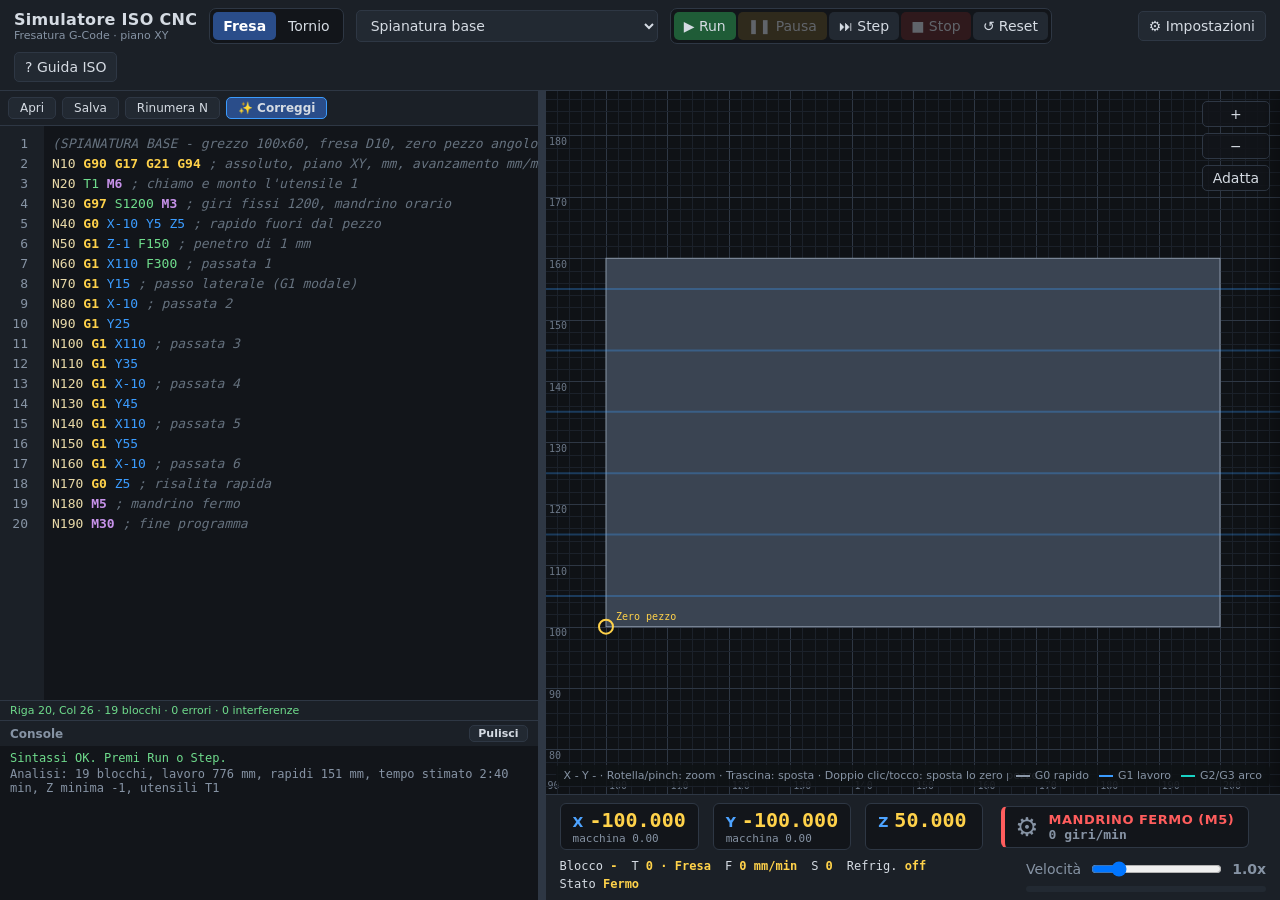
==== commit 6dcedabf: "Add files via upload" ====
--- a/index.html
+++ b/index.html
@@ -2,7 +2,7 @@
 <html lang="it">
 <head>
 <meta charset="utf-8">
-<meta name="viewport" content="width=device-width, initial-scale=1">
+<meta name="viewport" content="width=device-width, initial-scale=1, viewport-fit=cover">
 <title>Simulatore ISO CNC - G-Code (fresa e tornio)</title>
 <link rel="stylesheet" href="style.css">
 </head>
@@ -28,12 +28,12 @@
   <section class="cv">
    <canvas id="cv"></canvas>
    <div class="ov"><button id="zi" title="Zoom +">+</button><button id="zo" title="Zoom -">&minus;</button><button id="fit" title="Inquadra il grezzo">Adatta</button></div>
-   <div class="hint"><span id="cur">-</span> &middot; Rotella: zoom &middot; Trascina: sposta &middot; Doppio clic: sposta lo zero pezzo</div>
+   <div class="hint"><span id="cur">-</span> &middot; Rotella/pinch: zoom &middot; Trascina: sposta &middot; Doppio clic/tocco: sposta lo zero pezzo</div>
    <div class="lg"><span style="--c:#8b98a9">G0 rapido</span><span style="--c:#3b9cff">G1 lavoro</span><span style="--c:#19d3c5">G2/G3 arco</span></div>
    <aside id="drawer" aria-label="Impostazioni">
     <div class="dh"><b>Impostazioni</b><button id="dclose" title="Chiudi">&times;</button></div>
     <div id="chk" class="chk"></div>
-    <div class="tabs"><button data-t="pz" class="on">Pezzo</button><button data-t="zr">Zeri</button><button data-t="mc">Macchina</button><button data-t="ut" class="mill">Utensili</button></div>
+    <div class="tabs"><button data-t="pz" class="on">Pezzo</button><button data-t="zr">Zeri</button><button data-t="mc">Macchina</button><button data-t="ut">Utensili</button></div>
     <div class="tp" data-t="pz">
      <fieldset class="mill"><legend>Grezzo (mm)</legend><label>Larghezza X <input type="number" id="sw" value="100" min="1"></label><label>Altezza Y <input type="number" id="sh" value="60" min="1"></label><label>Spessore Z <input type="number" id="sz" value="20" min="1"></label></fieldset>
      <fieldset class="mill"><legend>Posizione del grezzo rispetto allo zero pezzo</legend><label>Angolo di riferimento <select id="zc"><option value="0">sx-basso<option value="1">dx-basso<option value="2">sx-alto<option value="3">dx-alto<option value="4">centro</select></label><label>&Delta;X <input type="number" id="gx" value="0"></label><label>&Delta;Y <input type="number" id="gy" value="0"></label><label title="Quota della faccia superiore del grezzo rispetto a Z0">Z faccia sup. <input type="number" id="gz" value="0"></label><p class="nt">Il grezzo non deve coincidere con lo zero pezzo: puoi spostarlo a piacere (grezzo pi&ugrave; grande, pi&ugrave; alto, decentrato).</p></fieldset>
@@ -50,6 +50,7 @@
     </div>
     <div class="tp" data-t="ut" hidden>
      <fieldset class="mill"><legend>Utensili</legend><label>&Oslash; standard <input type="number" id="td" value="10" min=".5" step=".5"></label><label title="T:diametro separati da virgola">Tabella T <input id="tt" value="1:10, 2:8"></label><p class="nt">Esempio: 1:10, 2:8 significa T1 &oslash;10 e T2 &oslash;8.</p></fieldset>
+     <fieldset class="lathe"><legend>Utensili tornio</legend><label>Larghezza standard (mm) <input type="number" id="ltd" value="6" min=".1" max="20" step=".1"></label><label title="T:tipo:larghezza, separati da virgola">Tabella T <input id="lt" value="1:esterno:6, 2:gole:3, 3:troncatore:2, 4:filettatore:0.8"></label><p class="nt">Formato: <code>T:tipo:larghezza</code>, es. <code>1:esterno:6, 2:gole:3, 3:troncatore:2, 4:filettatore:0.8</code>. Seleziona con T01, T02... La larghezza (0,1–20 mm) influenza i tagli radiali; ogni tipo ha una forma distinta nella vista. Il vecchio formato T:larghezza resta compatibile.</p></fieldset>
     </div>
    </aside>
   </section>
--- a/style.css
+++ b/style.css
@@ -1,7 +1,7 @@
 :root{--bg:#14171c;--p:#1b2027;--p2:#222932;--ln:#2e3744;--tx:#d5dbe3;--mu:#8693a4;--or:#4da3ff;--bl:#3b9cff;--tl:#19d3c5;--ye:#ffd24a;--rd:#ff5d5d;--gr:#6fdc8c;font-family:"Segoe UI",system-ui,sans-serif}
 *{box-sizing:border-box}
-html,body{height:100%;margin:0;background:var(--bg);color:var(--tx);font-size:14px}
-body{display:grid;grid-template-rows:auto 1fr;height:100vh;overflow:hidden}
+html,body{height:100%;min-width:320px;margin:0;background:var(--bg);color:var(--tx);font-size:14px}
+body{display:grid;grid-template-rows:auto minmax(0,1fr);height:100vh;height:100dvh;overflow:hidden}
 [hidden]{display:none!important}
 button,select,input{font:inherit;color:var(--tx);background:var(--p2);border:1px solid var(--ln);border-radius:5px;padding:6px 10px}
 button{cursor:pointer;transition:border-color .12s,background .12s}
@@ -14,7 +14,7 @@
 body.lathe .mill,body:not(.lathe) .lathe{display:none!important}
 
 /* header */
-header{display:flex;flex-wrap:wrap;gap:8px 12px;align-items:center;padding:8px 14px;background:var(--p);border-bottom:1px solid var(--ln)}
+header{display:flex;flex-wrap:wrap;gap:8px 12px;align-items:center;padding:8px max(14px,env(safe-area-inset-right)) 8px max(14px,env(safe-area-inset-left));background:var(--p);border-bottom:1px solid var(--ln)}
 .brand h1{font-size:16px;margin:0;font-weight:700;letter-spacing:.3px}
 .brand small{display:block;color:var(--mu);font-size:11px}
 .sp{flex:1}
@@ -27,8 +27,8 @@
 .badge.w{background:var(--ye);color:#1a1208}
 
 /* layout */
-main{display:grid;grid-template-columns:var(--ew,42%) 6px 1fr;min-height:0}
-#spl{cursor:col-resize;background:var(--ln)}#spl:hover{background:var(--or)}
+main{display:grid;grid-template-columns:minmax(0,var(--ew,42%)) 8px minmax(0,1fr);min-height:0}
+#spl{cursor:col-resize;background:var(--ln);touch-action:none}#spl:hover{background:var(--or)}
 .pane{display:flex;flex-direction:column;min-width:0;min-height:0}
 .tb{display:flex;flex-wrap:wrap;gap:6px;padding:6px 8px;background:var(--p);border-bottom:1px solid var(--ln)}
 .tb button{padding:3px 11px;font-size:12px}
@@ -134,4 +134,50 @@
 .tg.m{background:#1f3b5a;color:#8cc4ff}.tg.t{background:#4a3a1a;color:var(--ye)}
 .gnote{padding:8px 12px;color:var(--mu)}
 
-@media(max-width:900px){body{height:auto;overflow:auto}main{grid-template-columns:1fr}#spl{display:none}.pane.left{height:560px}.cv{height:420px;flex:none}.lg{display:none}.cv.dr .ov{right:10px}}
+@media(max-width:1100px),(max-height:700px){
+ body{display:block;height:auto;min-height:100vh;min-height:100dvh;overflow-x:hidden;overflow-y:auto}
+ header{position:sticky;top:0;z-index:8;padding-top:max(8px,env(safe-area-inset-top))}
+ main{display:flex;flex-direction:column;min-height:0}
+ #spl{display:none}
+ .pane.left{height:min(68vh,680px);min-height:400px;flex:none}
+ .pane.right{min-height:0;flex:none}
+ .cv{height:clamp(340px,58vh,680px);min-height:340px;flex:none}
+ #dro{padding:8px max(14px,env(safe-area-inset-right)) 8px max(14px,env(safe-area-inset-left))}
+ .lg{display:none}
+ .cv.dr .ov{right:10px}
+ #drawer{padding-bottom:env(safe-area-inset-bottom)}
+}
+@media(max-width:560px){
+ header{gap:6px;padding-left:10px;padding-right:10px}
+ .brand{flex:1 1 100%}
+ .sp{display:none}
+ header>#setb{margin-left:auto}
+ .grp{flex:1 1 100%;justify-content:space-between}
+ .grp button{padding:7px 8px}
+ #ex{flex:1 1 170px;min-width:0}
+ .tb{gap:4px}
+ .tb button{padding:6px 8px}
+ .pane.left{height:64vh;min-height:360px}
+ .cv{height:54vh;min-height:320px}
+ .hint{max-width:calc(100% - 20px);font-size:10px}
+ #dro{gap:6px 8px;padding:8px 10px}
+ .axes{gap:5px;width:100%}
+ .axv{flex:1;min-width:0;padding:4px 7px}
+ .axv b{font-size:17px}
+ #chips{min-width:0;flex-basis:100%}
+ .ctl2{flex:1 1 100%}
+ .cv.dr .ov{left:10px;right:auto}
+ #drawer{max-width:100%;width:100%}
+ .tp{padding-left:8px;padding-right:8px}
+ fieldset label{align-items:flex-start;flex-direction:column;gap:4px}
+ fieldset input[type=number],fieldset input:not([type]),fieldset select{width:100%;min-height:38px}
+ .tabs{overflow-x:auto}
+ .tabs button{padding:8px 10px;white-space:nowrap}
+}
+@media(pointer:coarse){
+ button,select,input{min-height:40px}
+ .ov button{min-width:44px;min-height:44px}
+ #gut{width:38px}
+ #code{font-size:14px}
+}
+@media(pointer:coarse) and (min-width:1101px){main{grid-template-columns:minmax(0,var(--ew,42%)) 14px minmax(0,1fr)}}
